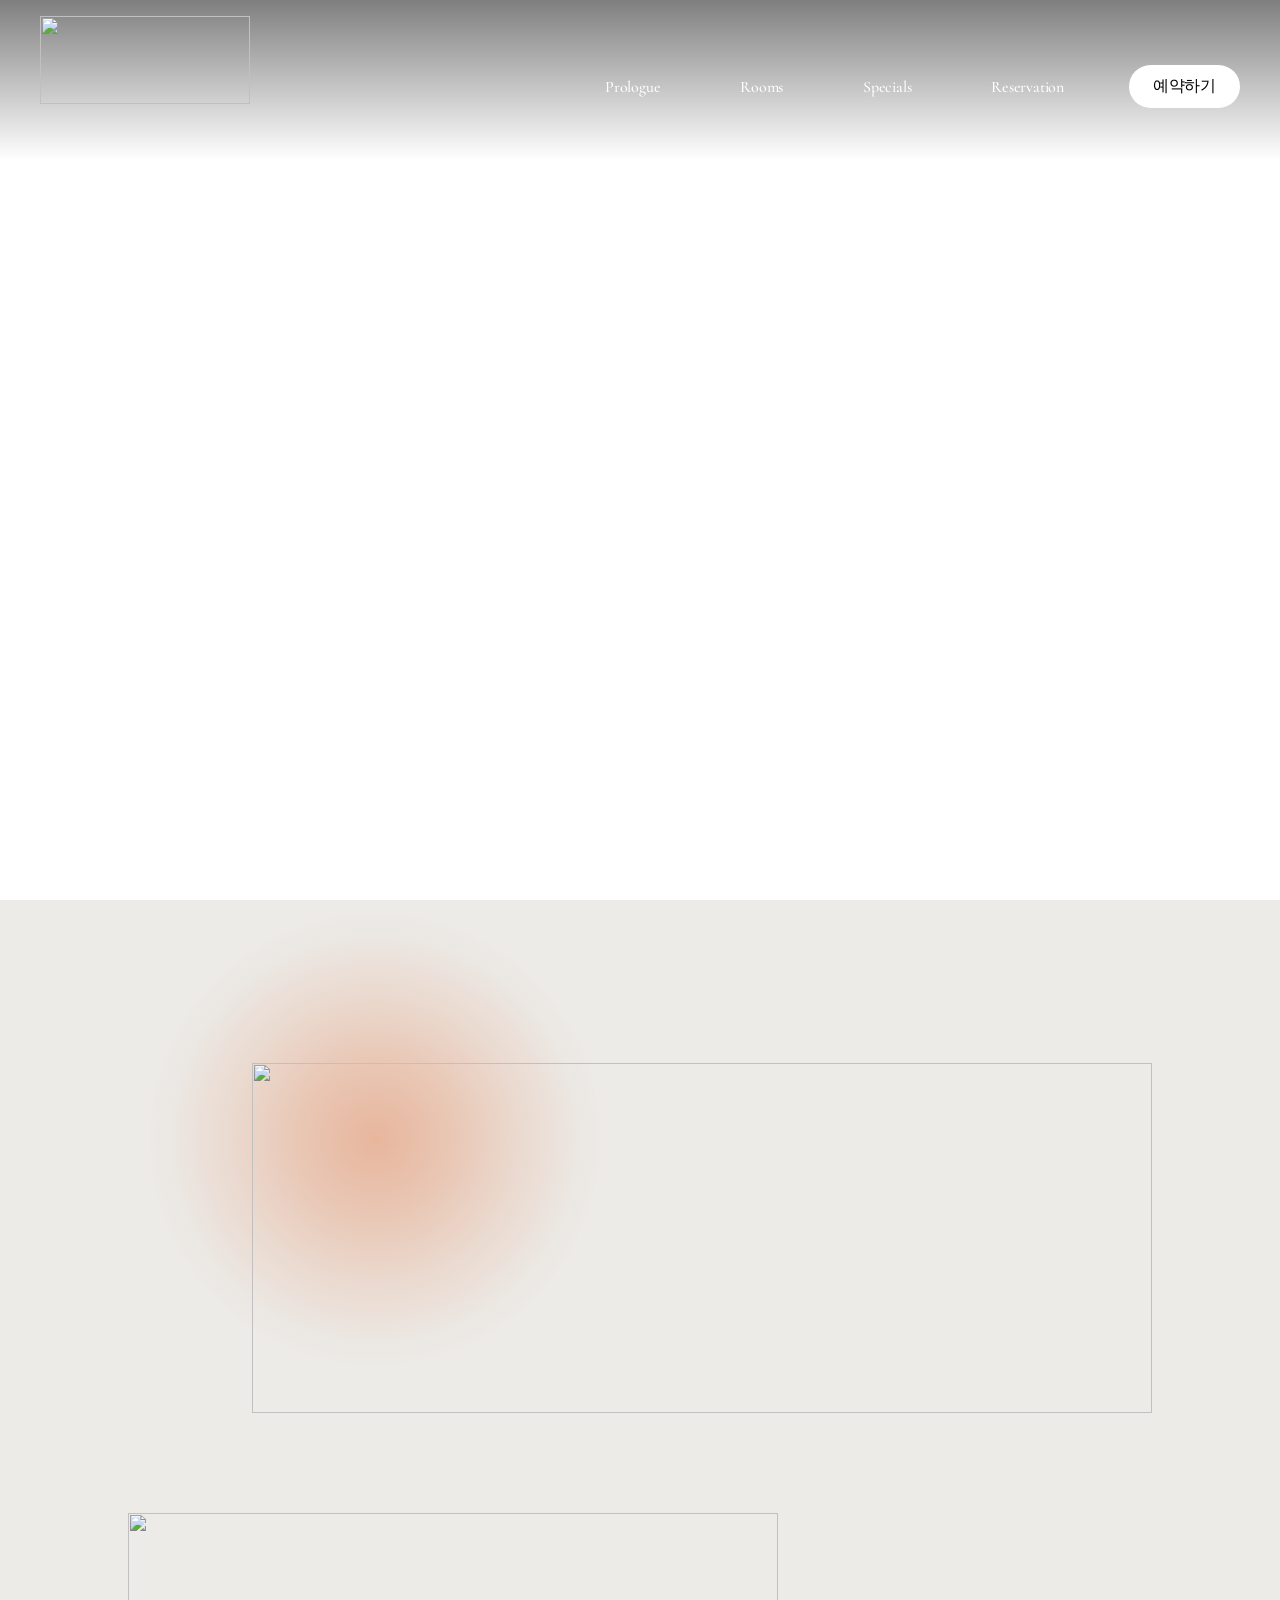
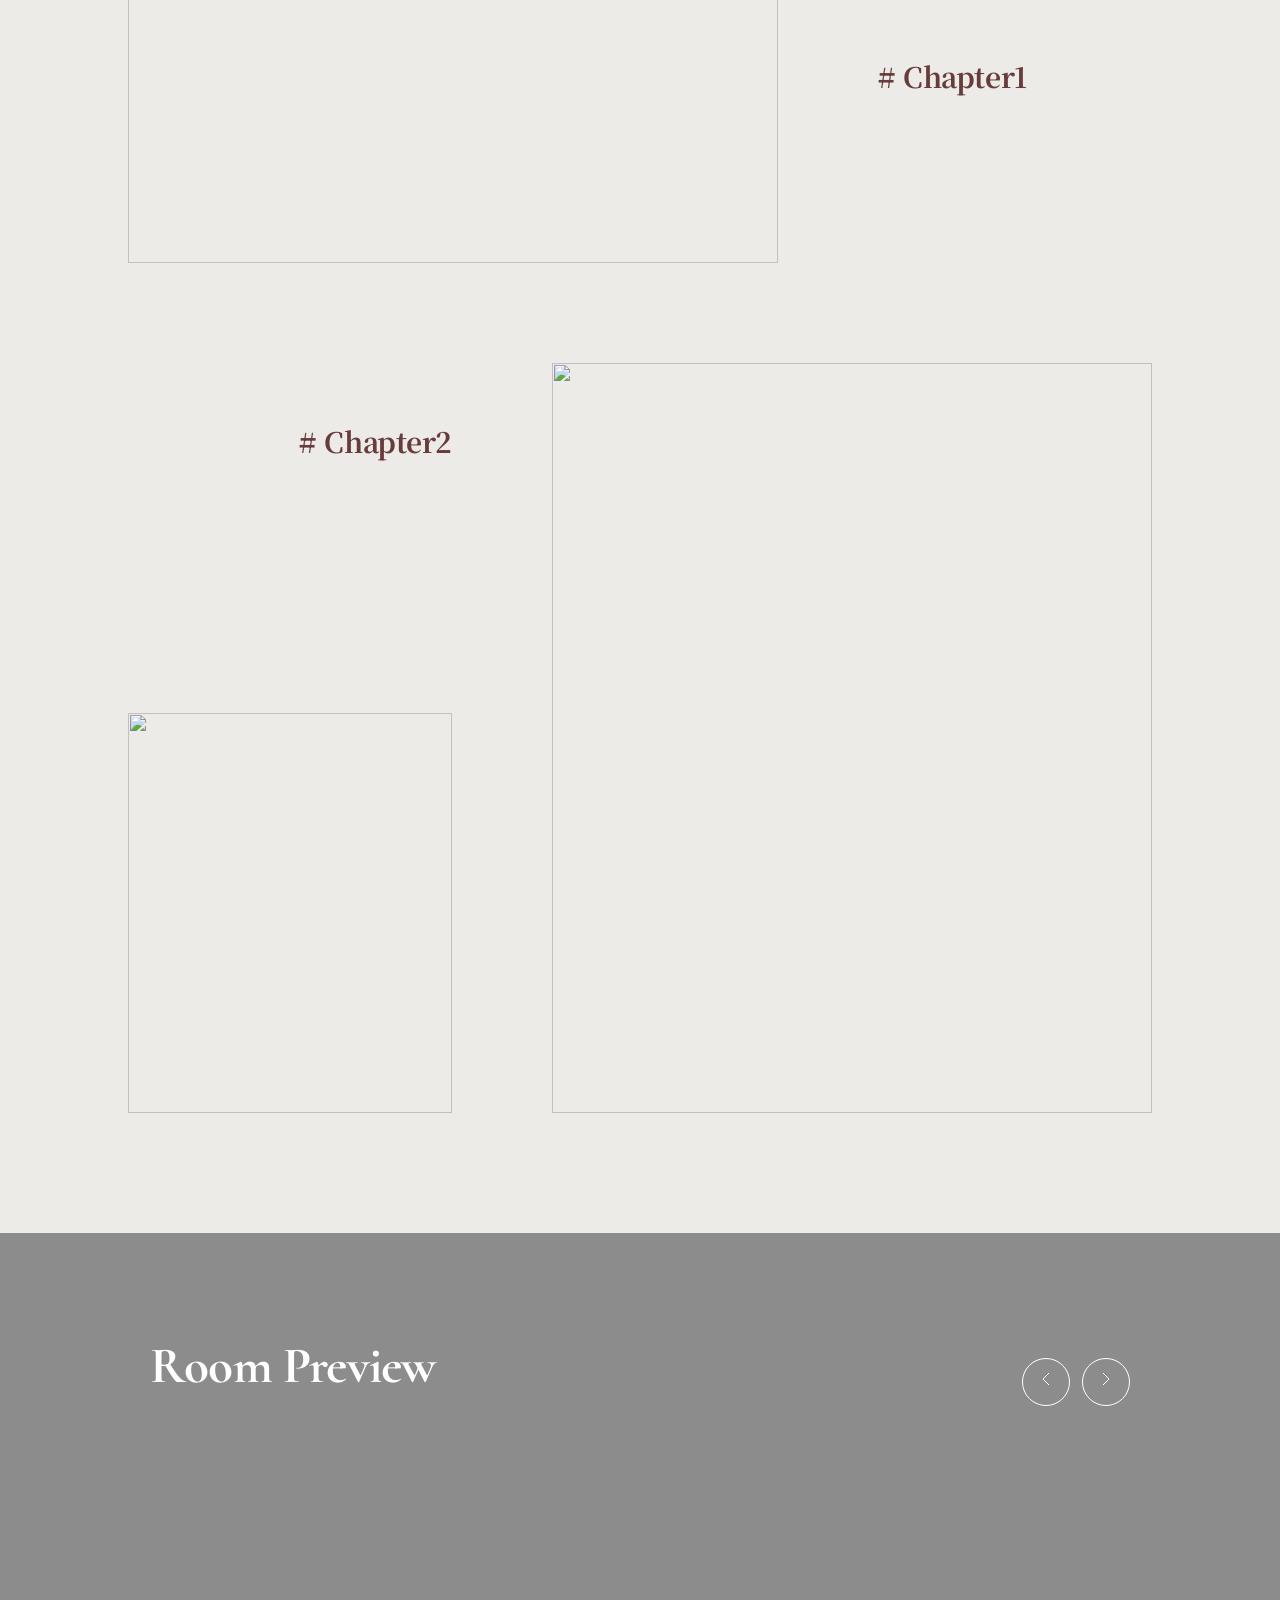
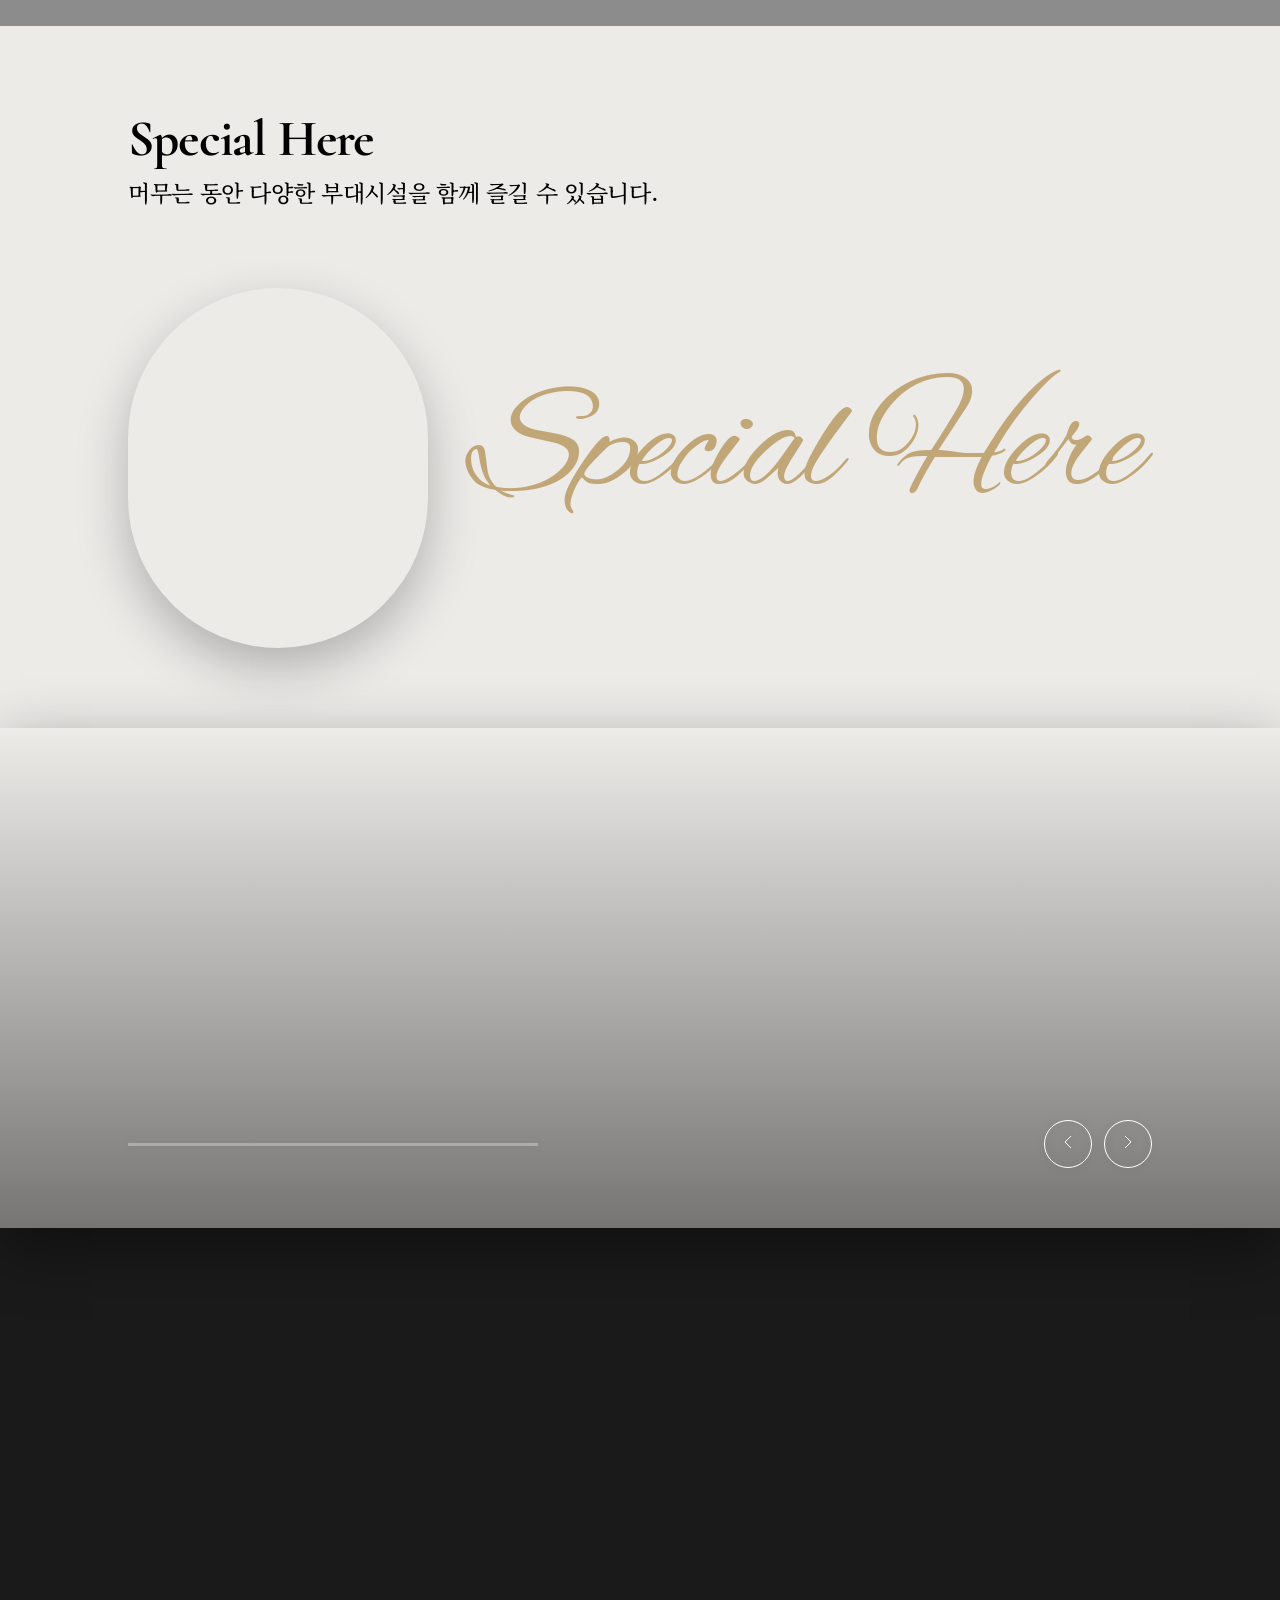
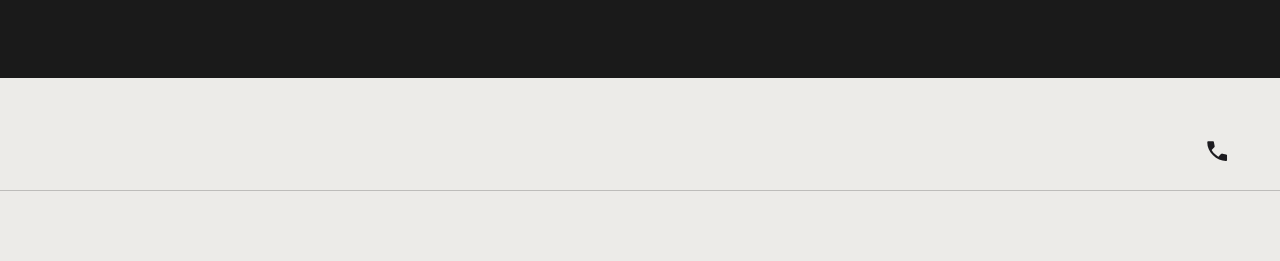
==== index.html @ c82f9179 "Website for huttopia.kr using fullpage_visual template" ====
<!DOCTYPE html>
<html lang="ko">
<head>
    <meta charset="UTF-8">
    <meta name="viewport" content="width=device-width, initial-scale=1.0">
    <title>달토글램핑 - Dalto Glamping</title>

    <!-- Stylesheets -->
    <link rel="stylesheet" href="styles/theme.css">
    <link rel="stylesheet" href="styles/common.css">
    <link rel="stylesheet" href="styles/index.css">
    <link rel="stylesheet" href="styles/popup.css">
  <!-- Open Graph Meta Tags for Social Media -->
  <meta property="og:type" content="website" />
  <meta property="og:title" content="홍천 휴토피아 글램핑 - 홈" />
  
  
  <meta property="og:url" content="https://huttopia.kr" />

  <!-- Twitter Card Meta Tags -->
  <meta name="twitter:card" content="summary_large_image" />
  <meta name="twitter:title" content="홍천 휴토피아 글램핑 - 홈" />
  
  
</head>
<body>
    <!-- Navigation (Header) - page-wrapper 밖으로 분리 -->
    <div class="navigation-off">
        <div id="header-container"></div>
    </div>

    <div class="page-wrapper">
        <!-- CUSTOM FIELD : 메인 소개 섹션 이미지 매핑 -->
        <div class="main-section">
            <div class="main-bg" data-hero-slider></div>
            <div class="main-content">
                <!-- custom field : 메인 소개 섹션 타이틀 매핑 -->
                <h1 class="main-title" data-hero-title></h1>
                <div class="title-divider"><div class="bar-progress"></div></div>
                <!-- custom field : 메인 소개 섹션 설명 매핑 -->
                <p class="main-subtitle" data-hero-description></p>
            </div>
            <div class="main-arrow">
                <div class="arrow-left"></div>
                <p class="arrow-number">01</p>
                <div class="arrow-divider"></div>
                <p class="arrow-number">10</p>
                <div class="arrow-right"></div>
            </div>
        </div>

        <!-- custom field : 핵심 메시지 섹션 -->
        <div class="content-1 essence-section">
            <div class="gradient-circle anim-scale-in"></div>

            <div class="content-1-inner">
                <div class="content-group">
                    <div class="title-text" data-essence-description></div>
                    <!-- custom field : 핵심 메시지 섹션 이미지 1 매핑 , 이미지는 총 4개까지만-->
                    <div class="content-image large anim-fade-right">
                        <img data-essence-image-1 src="" alt="">
                    </div>
                </div>

                <div class="con1-item con1-1">
                    <!-- custom field : 핵심 메시지 섹션 이미지 2 매핑 -->
                    <div class="content-image anim-fade-left">
                        <img data-essence-image-2 src="" alt="">
                    </div>
                    <div class="content-text anim-fade-right">
                        <h3 class="chapter-tag"># Chapter1</h3>
                        <!-- custom field : 핵심 메시지 섹션 이미지 1 설명 매핑 -->
                        <p class="chapter-content" data-essence-image-description-1></p>
                    </div>
                </div>

                <div class="con1-34">
                    <div class="con1-item con1-3">
                        <div class="content-text right anim-fade-left">
                            <h3 class="chapter-tag"># Chapter2</h3>
                            <!-- custom field : 핵심 메시지 섹션 이미지 2 설명 매핑 -->
                            <p class="chapter-content" data-essence-image-description-2></p>
                        </div>
                        <!-- custom field : 핵심 메시지 섹션 이미지 3 매핑 -->
                        <div class="content-image tall anim-fade-right">
                            <img data-essence-image-3 src="" alt="">
                        </div>
                    </div>

                    <div class="con1-item con1-4">
                        <!-- custom field : 핵심 메시지 섹션 이미지 4 매핑 -->
                        <div class="content-image wide anim-fade-up">
                            <img data-essence-image-4 src="" alt="">
                        </div>
                    </div>
                </div>
            </div>
        </div>

        <!-- room preview section : 커스텀 영역 x / 룸 정보 매핑 -->
        <div class="content-2 room-preview-section" >
            <div class="content-2-bg"></div>
            <div class="section-header">
                <div class="section-header-outer">
                    <div class="section-header-inner">
                        <div class="text-block">
                            <h2 class="section-title">Room Preview</h2>
                            <!-- 문구 변경되어야 함 (숙소명 + 하드코딩 문구 )-->
                            <p class="section-subtitle" data-rooms-subtitle></p>
                        </div>
                        <div class="arrow-block">
                            <button class="nav-btn prev"><svg width="24" height="24" viewBox="0 0 24 24" fill="none"><path d="M15 6L9 12L15 18" stroke="currentColor" stroke-width="1"/></svg></button>
                            <button class="nav-btn next"><svg width="24" height="24" viewBox="0 0 24 24" fill="none"><path d="M9 6L15 12L9 18" stroke="currentColor" stroke-width="1"/></svg></button>
                        </div>
                    </div>
                </div>
            </div>

            <div class="room-grid">
                <div class="room-scroll-track" data-rooms-container>
                    <!-- 숙소관리 객실 타입 개수에 따라 동적 생성 -->
                </div>
            </div>
        </div>

        <!-- facility section : 커스텀 영역 x / 부대시설 정보 매핑 -->
        <div class="content-3 facility-section">
            <div class="special-left">
                <div class="special-header anim-fade-up">
                    <!-- 하드코딩, 매핑 x -->
                    <h2>Special Here</h2>
                    <p>머무는 동안 다양한 부대시설을 함께 즐길 수 있습니다.</p>
                </div>

                <div class="meditation-image anim-scale-in">
                    <!-- 부대시설 이미지 동적 생성 (mapper) -->
                </div>

                <div class="meditation-info anim-fade-right">
                    <!-- 부대시설 정보 동적 생성 (mapper) -->
                </div>
                <!-- 하드코딩, 매핑 x -->
                <p class="special-script">Special Here</p>

                <div class="arrow-decoration">
                    <svg width="856" height="250" viewBox="0 0 856 250" fill="none" style="overflow:visible">
                        <circle cx="731" cy="125" r="125" fill="white" fill-opacity="0.4"/>
                        <path d="M0 146.5C0 146.5 448.741 146.5 776 146.5L700 89.9999" stroke="black"/>
                    </svg>
                </div>
            </div>

            <div class="special-right anim-fade-right">
                <div class="special-right-image">
                    <!-- 부대시설 오른쪽 이미지 동적 생성 (mapper) -->
                    <div class="image-overlay"></div>
                </div>
                <div class="special-bar">
                    <div class="bar-line"><div class="bar-progress"></div></div>
                    <div class="bar-controls">
                        <button><svg width="24" height="24" viewBox="0 0 24 24" fill="none"><path d="M15 6L9 12L15 18" stroke="currentColor" stroke-width="1"/></svg></button>
                        <button><svg width="24" height="24" viewBox="0 0 24 24" fill="none"><path d="M9 6L15 12L9 18" stroke="currentColor" stroke-width="1"/></svg></button>
                    </div>
                </div>
            </div>
        </div>

        <!-- custom field : 마무리 섹션 -->
        <div class="content-4 closing-section">
            <!-- custom field : 마무리 섹션 이미지 한장 매핑 -->
            <div class="content-4-bg" data-closing-image></div>
            <div class="content-4-text">
                <!-- custom field : 마무리 섹션 제목 매핑 -->
                <h2 data-closing-title></h2>
                <!-- custom field : 마무리 섹션 내용 매핑 -->
                <p data-closing-description></p>
            </div>
        </div>

        <!-- Footer -->
        <div id="footer-container"></div>
    </div>

    <!-- Popup -->
    <div id="popup-container"></div>

    <!-- Scripts -->
    <script src="js/common.js"></script>
    <script src="js/pages/index.js"></script>

    <!-- Data Mapper -->
    <script src="js/image-helpers.js"></script>
    <script src="js/data-mapper/core/base-mapper.js"></script>
    <script src="js/data-mapper/pages/index-mapper.js"></script>
    <script src="js/preview-handler.js"></script>

    <!-- Header / Footer Loader (header.html 로드 → 내부 스크립트 추출 실행 → HeaderFooterMapper 초기화) -->
    <script src="js/header-footer-loader.js"></script>

    <!-- Popup -->
    <script src="js/popup.js"></script>
</body>
</html>
---- styles/theme.css ----
/* CDN Fonts */
@import url('https://fonts.googleapis.com/css2?family=Cormorant:ital,wght@0,300..700;1,300..700&display=swap');
@import url('https://fonts.googleapis.com/css2?family=Noto+Serif+KR:wght@200..900&display=swap');

/* Font Faces */
@font-face {
    font-family: 'Pretendard';
    src: url('https://cdn.jsdelivr.net/gh/projectnoonnu/pretendard@1.0/Pretendard-Regular.woff2') format('woff2');
    font-weight: 400;
    font-display: swap;
}

/* CSS Variables */
:root {
    /* 폰트 */
    --font-ko-main: 'Noto Serif KR', serif;
    --font-ko-sub: 'Pretendard', sans-serif;
    --font-en-main: 'Cormorant', serif;

    /* 색상 */
    --color-primary: #ecebe8;
    --color-secondary: #683c3c;
}
---- styles/common.css ----
/* Alex Brush (하드코딩 전용) */
@import url('https://fonts.googleapis.com/css2?family=Alex+Brush&display=swap');
/* Montserrat (하드코딩 전용) */
@import url('https://fonts.googleapis.com/css2?family=Montserrat:wght@400;500;600;700&display=swap');

/* ==========================================
   COMMON STYLES - 피그마 디자인 기반
   ========================================== */

* {
    margin: 0;
    padding: 0;
    box-sizing: border-box;
}

ul, ol, li {
    list-style: none;
}

html {
    font-size: 16px;
}

body {
    font-family: var(--font-ko-sub);
    color: #1c1b1f;
    background: white;
    overflow-x: hidden;
}

img {
    width: 100%;
    height: 100%;
    display: block;
}

a {
    text-decoration: none;
    color: inherit;
}

button {
    border: none;
    background: none;
    cursor: pointer;
    font-family: inherit;
}

/* ==========================================
   HEADER (공통 헤더)
   ========================================== */

.site-header {
    position: fixed;
    left: 0;
    top: 0;
    width: 100%;
    height: 120px;
    z-index: 1001;
    display: flex;
    align-items: center;
    justify-content: center;
    overflow: visible;
    transition: background 0.3s ease;
}

.header-wrapper {
    width: 100%;
    max-width: 1600px;
    flex: 1 1 auto;
    height: 100%;
    position: relative;
    z-index: 1004;
}

.header-inner {
    position: relative;
    display: flex;
    justify-content: space-between;
    align-items: center;
    width: 100%;
    height: 100%;
    padding: 0 40px;
    box-sizing: border-box;
}

.header-logo {
    flex-shrink: 0;
    width: 210px;
    height: 88px;
}

.header-logo img {
    width: 100%;
    height: 100%;
    object-fit: cover;
}

.header-nav {
    display: flex;
    align-items: center;
    gap: 80px;
    align-self: flex-end;
    padding-bottom: 12px;
}

.nav-menu {
    list-style: none;
    display: flex;
    align-items: center;
    gap: 80px;
    margin: 0;
    padding: 0;
}

.nav-menu > li > a {
    font-family: var(--font-en-main);
    font-weight: 500;
    font-size: 20px;
    color: white;
    letter-spacing: -0.225px;
    padding: 0 15px;
}

.btn-book {
    background: white;
    color: black !important;
    padding: 11px 24px !important;
    border-radius: 50px;
    font-family: var(--font-en-main);
    font-weight: 500;
    font-size: 15px;
    letter-spacing: -0.225px;
    white-space: nowrap;
    flex-shrink: 0;
}

.btn-ybs {
    background: white;
    color: black !important;
    padding: 11px 24px !important;
    border-radius: 50px;
    font-family: var(--font-en-main);
    font-weight: 500;
    font-size: 15px;
    letter-spacing: -0.225px;
    white-space: nowrap;
    flex-shrink: 0;
}

.ybs-short {
    display: none;
}

/* 버튼 그룹 - BOOK과 YBS 버튼을 나란히 배치 */
.button-group {
    display: flex !important;
    align-items: center;
    gap: 20px !important;
}

/* 데스크톱: 모바일 전용 요소 숨김 */
.header-menu-btn {
    display: none;
}

.book-short {
    display: none;
}

/* ==========================================
   HEADER DROPDOWN
   ========================================== */

/* 헤더 hover/focus 시 배경 전환 */
.site-header:hover,
.site-header:focus-within {
    background: rgba(40, 40, 40, 0.85);
}

/* 드롭다운 배경 패널 — 데스크톱: 배경만 표시, 콘텐츠 숨김 */
.header-dropdown {
    position: absolute;
    left: 0;
    top: 100%;
    width: 100%;
    height: auto;
    min-height: 350px;
    background: rgba(40, 40, 40, 0.85);
    border-top: 1px solid rgba(255, 255, 255, 0.15);
    opacity: 0;
    visibility: hidden;
    pointer-events: none;
    transition: opacity 0.15s ease, visibility 0s linear 0.15s;
    z-index: 1002;
}

.site-header:hover .header-dropdown,
.site-header:focus-within .header-dropdown {
    opacity: 1;
    visibility: visible;
    pointer-events: auto;
    transition: opacity 0.15s ease, visibility 0s linear 0s;
}

/* 데스크톱: 모바일 아코디언 콘텐츠 숨김 */
.header-dropdown-inner {
    display: none;
}

/* 데스크톱: 각 대메뉴 아래 서브메뉴 */
.has-dropdown {
    position: relative;
}

/* hover 브릿지: 메뉴와 서브메뉴 사이 빈 공간을 채워 hover 유지 */
.has-dropdown::after {
    content: '';
    position: absolute;
    top: 100%;
    left: -20px;
    right: -20px;
    height: 50px;
    background: transparent;
}

.dropdown-sub {
    position: absolute;
    top: calc(100% + 40px);
    left: 50%;
    transform: translateX(-50%);
    display: flex;
    flex-direction: column;
    align-items: center;
    gap: 4px;
    opacity: 0;
    visibility: hidden;
    pointer-events: none;
    z-index: 1003;
    transition: opacity 0.15s ease, visibility 0s linear 0.15s;
}

.site-header:hover .dropdown-sub,
.site-header:focus-within .dropdown-sub {
    opacity: 1;
    visibility: visible;
    pointer-events: auto;
    transition: opacity 0.15s ease, visibility 0s linear 0s;
}

.dropdown-sub a {
    font-family: var(--font-ko-sub);
    font-weight: 400;
    font-size: 16px;
    line-height: 2;
    color: rgba(255, 255, 255, 0.75);
    white-space: nowrap;
    padding: 0 15px;
    transition: color 0.2s ease;
    max-width: 200px;
    overflow: hidden;
    text-overflow: ellipsis;
    display: block;
}

.dropdown-sub a:hover,
.dropdown-sub a:focus {
    color: white;
}

/* 모바일 아코디언 기본 스타일 (데스크톱에서는 header-dropdown-inner가 숨김) */
.dropdown-columns {
    display: flex;
    gap: 33px;
    padding: 28px 0 45px;
}

.dropdown-col {
    display: flex;
    flex-direction: column;
    align-items: center;
    gap: 4px;
    min-width: 100px;
}

.dropdown-col a {
    font-family: var(--font-ko-sub);
    font-weight: 400;
    font-size: 17px;
    line-height: 2;
    color: rgba(255, 255, 255, 0.75);
    white-space: nowrap;
    transition: color 0.2s ease;
    max-width: 100%;
    overflow: hidden;
    text-overflow: ellipsis;
    display: block;
}

.dropdown-col a:hover,
.dropdown-col a:focus {
    color: white;
}

.dropdown-col-title {
    display: none;
}

.col-arrow {
    display: none;
}

.dropdown-col-links {
    display: flex;
    flex-direction: column;
    align-items: center;
    gap: 4px;
}

/* ==========================================
   FOOTER (공통 푸터)
   ========================================== */

.site-footer {
    background: var(--color-primary);
    margin-top: 0;
    padding: 60px 0 50px;
}

.footer-wrapper {
    width: 100%;
    max-width: 1600px;
    margin: 0 auto;
    display: flex;
    justify-content: space-between;
    align-items: flex-start;
    padding: 0 40px 0;
}

.footer-left {
    flex-shrink: 0;
}

.footer-copyright {
    font-family: var(--font-ko-sub);
    font-weight: 600;
    font-size: 16px;
    line-height: 1.6;
    color: black;
}

.footer-copyright p {
    margin: 0;
}

.footer-right {
    text-align: right;
}

.footer-contact {
    margin-bottom: 20px;
}

.contact-item {
    display: flex;
    align-items: center;
    justify-content: flex-end;
    gap: 10px;
    margin-bottom: 6px;
}

.icon-phone,
.icon-map {
    width: 26px;
    height: 26px;
}

.phone-number {
    font-family: var(--font-ko-sub);
    font-weight: 700;
    font-size: 30px;
    line-height: 1.5;
    color: black;
    margin: 0;
}

.address {
    font-family: var(--font-ko-sub);
    font-weight: 700;
    font-size: 16px;
    line-height: 2;
    color: black;
    margin: 0;
}

.footer-info {
    margin-top: 12px;
}

.footer-info p {
    font-family: var(--font-ko-sub);
    font-size: 16px;
    line-height: 1.5;
    color: black;
    margin: 0;
}

.footer-info strong {
    font-weight: 700;
}

.footer-divider {
    max-width: 1600px;
    height: 1px;
    background: rgba(0, 0, 0, 0.2);
    margin: 0 auto 20px;
}

.footer-info-wrapper {
    width: 100%;
    max-width: 1600px;
    margin: 0 auto;
    padding: 0 40px;
    text-align: right;
}

/* ==========================================
   TABLET RESPONSIVE (max-width: 1140px)
   ========================================== */

@media (max-width: 1140px) {
    .book-full {
        display: none;
    }

    .book-short {
        display: inline;
    }
}


/* ==========================================
   MEDIUM RESPONSIVE (max-width: 1400px)
   ========================================== */

@media (max-width: 1400px) {
    .header-nav {
        gap: 50px;
    }

    .nav-menu {
        gap: 50px;
    }

    .nav-menu > li > a {
        font-size: 16px;
    }

    .button-group {
        gap: 12px !important;
    }

    .dropdown-sub a {
        font-size: 14px;
        padding: 0 8px;
        max-width: 6em;
        overflow: hidden;
        text-overflow: ellipsis;
        white-space: nowrap;
    }
}

/* ==========================================
   TABLET RESPONSIVE (max-width: 1100px)
   ========================================== */

@media (max-width: 1100px) {
    .header-inner {
        padding: 0 20px;
    }

    .header-logo {
        flex-shrink: 1;
        min-width: 120px;
    }

    .header-nav {
        gap: 40px;
    }

    .nav-menu {
        gap: 40px;
    }

    .nav-menu > li > a {
        font-size: 15px;
        padding: 0 8px;
        white-space: nowrap;
    }

    .btn-book,
    .btn-ybs {
        padding: 9px 14px !important;
        font-size: 13px;
        white-space: nowrap;
        flex-shrink: 0;
    }

    .book-full {
        display: none;
    }

    .book-short {
        display: inline;
    }

    .button-group {
        gap: 10px !important;
    }
}

/* ==========================================
   MOBILE RESPONSIVE (max-width: 768px)
   ========================================== */

@media (max-width: 768px) {

    /* --- HEADER --- */
    .site-header {
        height: 70px;
    }

    .header-wrapper {
        max-width: 100%;
    }

    .header-inner {
        padding: 0 20px;
    }

    .header-logo {
        width: 120px;
        height: 50px;
    }

    .header-nav {
        gap: 16px;
        align-self: center;
        padding-bottom: 0;
    }

    /* 모바일: Menu 버튼 표시 */
    .header-menu-btn {
        display: block;
        font-family: var(--font-en-main);
        font-weight: 500;
        font-size: 14px;
        color: white;
        letter-spacing: -0.225px;
        cursor: pointer;
    }

    /* 모바일: 개별 메뉴 숨김, Book 버튼만 표시 */
    .nav-menu {
        gap: 16px;
    }

    .nav-menu li {
        display: none;
    }

    .nav-menu li:last-child {
        display: flex;
    }

    /* 모바일: 버튼 그룹을 우측 하단 fixed로 배치 */
    .button-group {
        position: fixed !important;
        right: 20px !important;
        bottom: 30px !important;
        gap: 12px !important;
        flex-direction: column !important;
        z-index: 999;
    }

    .button-group .btn-book,
    .button-group .btn-ybs {
        width: 90px;
        text-align: center;
    }

    .book-full {
        display: none;
    }

    .book-short {
        display: inline;
    }

    .ybs-full {
        display: none;
    }

    .ybs-short {
        display: inline;
    }

    .btn-book {
        padding: 8px 0;
        font-size: 12px;
        display: flex;
        align-items: center;
        justify-content: center;
    }

    .btn-ybs {
        padding: 8px 0;
        font-size: 12px;
        display: flex;
        align-items: center;
        justify-content: center;
    }

    /* --- DROPDOWN (모바일) --- */

    /* 데스크톱 서브메뉴 숨김 */
    .dropdown-sub {
        display: none !important;
    }

    /* 모바일: hover 배경 비활성화 */
    .site-header:hover,
    .site-header:focus-within {
        background: none;
    }

    .site-header.menu-active {
        background: rgba(40, 40, 40, 0.85);
    }

    /* 모바일 드롭다운 패널 */
    .header-dropdown {
        position: fixed;
        top: 70px;
        left: 0;
        width: 100%;
        height: calc(100vh - 70px);
        overflow-y: auto;
        -webkit-overflow-scrolling: touch;
        overscroll-behavior: none;
        border-top: none;
        transition: opacity 0.2s ease, visibility 0s linear 0.2s;
    }

    .site-header:hover .header-dropdown,
    .site-header:focus-within .header-dropdown {
        opacity: 0;
        visibility: hidden;
        pointer-events: none;
    }

    .site-header .header-dropdown.is-open,
    .site-header:hover .header-dropdown.is-open,
    .site-header:focus-within .header-dropdown.is-open {
        opacity: 1;
        visibility: visible;
        pointer-events: auto;
        transition: opacity 0.2s ease, visibility 0s linear 0s;
    }

    /* 모바일: 아코디언 콘텐츠 표시 */
    .header-dropdown-inner {
        display: block;
        padding: 0 20px;
    }

    .dropdown-columns {
        gap: 0;
        padding: 10px 0 30px;
        flex-direction: column;
    }

    .dropdown-col {
        align-items: flex-start;
        text-align: left;
        min-width: auto;
        width: 100%;
        padding: 12px 0;
    }

    .dropdown-col-title {
        display: flex;
        align-items: center;
        justify-content: space-between;
        font-family: var(--font-en-main);
        font-weight: 500;
        font-size: 15px;
        color: white;
        letter-spacing: -0.225px;
        padding-bottom: 8px;
        margin-bottom: 0;
        border-bottom: 1px solid rgba(255, 255, 255, 0.3);
        width: 100%;
        cursor: pointer;
    }

    .col-arrow {
        display: block;
        width: 8px;
        height: 8px;
        border-right: 1.5px solid white;
        border-bottom: 1.5px solid white;
        transform: rotate(45deg);
        transition: transform 0.25s ease;
    }

    .dropdown-col.is-expanded .col-arrow {
        transform: rotate(-135deg);
    }

    .dropdown-col-links {
        overflow: hidden;
        max-height: 0;
        transition: max-height 0.3s ease, padding 0.3s ease;
        padding: 0;
        align-items: flex-start;
    }

    .dropdown-col.is-expanded .dropdown-col-links {
        max-height: 1000px;
        padding: 8px 0 4px;
    }

    /* --- FOOTER --- */
    .site-footer {
        padding: 40px 0 30px;
    }

    .footer-wrapper {
        flex-direction: column;
        padding: 0 20px;
        gap: 30px;
    }

    .footer-right {
        text-align: left;
    }

    .contact-item {
        justify-content: flex-start;
    }

    .phone-number {
        font-size: 22px;
    }

    .footer-divider {
        margin: 0 20px 16px;
    }

    .footer-info-wrapper {
        padding: 0 20px;
        text-align: left;
    }

    .footer-info p {
        font-size: 13px;
    }
}
---- styles/index.css ----
/* ==========================================
   INDEX PAGE - 반응형 리팩토링
   ========================================== */

body {
    margin: 0;
    padding: 0;
}

.page-wrapper {
    width: 100%;
    background: white;
    overflow-x: hidden;
}

#footer-container {
    margin: 0;
    padding: 0;
    line-height: 0;
    font-size: 0;
    background: var(--color-primary);
}

/* ==========================================
   NAVIGATION (HEADER)
   ========================================== */

.navigation-off {
    position: fixed;
    left: 0;
    top: 0;
    width: 100%;
    max-width: none;
    height: 160px;
    background: linear-gradient(to bottom, rgba(0, 0, 0, 0.5), transparent);
    z-index: 999;
    pointer-events: none;
    overflow: visible;
}

.navigation-off .site-header,
.navigation-off .header-dropdown {
    pointer-events: auto;
}

/* ==========================================
   MAIN HERO SECTION
   ========================================== */

.main-section {
    position: relative;
    width: 100%;
    height: 100vh;
    min-height: 600px;
    max-height: 960px;
    overflow: hidden;
}

.main-bg {
    position: absolute;
    inset: 0;
}

.main-slide {
    position: absolute;
    inset: 0;
    opacity: 0;
    transition: opacity 1.2s ease;
}

.main-slide.active {
    opacity: 1;
}

.main-slide img {
    width: 100%;
    height: 100%;
    object-fit: cover;
    transform: scale(1);
}


.main-content {
    position: absolute;
    left: 150px;
    top: 0;
    z-index: 1;
    padding-top: 180px;
    max-width: 1600px;
}

.main-title {
    font-family: 'Montserrat', sans-serif;
    font-weight: 700;
    font-size: clamp(28px, 3vw, 40px);
    line-height: 1.6;
    color: white;
    letter-spacing: -0.6px;
    text-shadow: 0px 0px 4px rgba(0, 0, 0, 0.15);
    margin: 0;
}

.title-divider {
    width: 658px;
    height: 3px;
    background: rgba(255, 255, 255, 0.3);
    margin-top: 12px;
    position: relative;
    overflow: hidden;
}

.title-divider .bar-progress {
    position: absolute;
    left: 0;
    top: 0;
    height: 100%;
    width: 100%;
    background: white;
    transform-origin: left;
    transform: scaleX(0);
    animation: progressFill 4s linear infinite;
}

.main-subtitle {
    font-family: var(--font-ko-main);
    font-weight: 700;
    font-size: clamp(18px, 1.8vw, 24px);
    line-height: 1.5;
    color: white;
    letter-spacing: -0.36px;
    text-shadow: 0px 0px 4px rgba(0, 0, 0, 0.2);
    margin: 24px 0 0;
}

.main-arrow {
    position: absolute;
    left: 50%;
    bottom: 40px;
    transform: translateX(-50%);
    display: flex;
    align-items: center;
    gap: 24px;
    z-index: 1;
}

.arrow-left,
.arrow-right {
    width: 9px;
    height: 9px;
    border-left: 1px solid white;
    border-bottom: 1px solid white;
}

.arrow-left {
    transform: rotate(45deg);
}

.arrow-right {
    transform: rotate(-135deg);
}

.arrow-number {
    font-family: var(--font-en-main);
    font-size: 26px;
    line-height: 36px;
    color: white;
    letter-spacing: -0.39px;
    margin: 0;
}

.arrow-divider {
    width: 10px;
    height: 1px;
    background: white;
    transform: rotate(90deg);
}

/* ==========================================
   CONTENT SECTION 1
   ========================================== */

.content-1 {
    position: relative;
    width: 100%;
    background: var(--color-primary);
    overflow: visible;
    padding-bottom: 120px;
}

.content-1-inner {
    position: relative;
    width: 80%;
    max-width: 1600px;
    margin: 0 auto;
    padding: 163px 0 0;
    box-sizing: border-box;
    display: flex;
    flex-direction: column;
    gap: 100px;
}

.gradient-circle {
    position: absolute;
    left: 150px;
    top: 14px;
    width: 450px;
    height: 450px;
    border-radius: 50%;
    background: radial-gradient(circle, rgba(231, 176, 148, 0.9) 0%, rgba(231, 176, 148, 0.6) 25%, rgba(231, 176, 148, 0.3) 45%, rgba(231, 176, 148, 0.05) 65%, rgba(231, 176, 148, 0) 75%);
}

.content-group {
    display: flex;
    justify-content: flex-end;
    align-items: flex-end;
    gap: 100px;
    width: 100%;
}

.title-text {
    font-family: var(--font-en-main);
    font-weight: 700;
    font-size: 60px;
    line-height: 1.2;
    color: var(--color-secondary);
    letter-spacing: -1.05px;
    text-align: right;
    min-width: 0;
}

.title-text p {
    margin: 0;
}

.content-group .content-image.large {
    flex-shrink: 1;
    width: 900px;
    max-width: 100%;
    height: 350px;
}

.con1-item {
    width: 100%;
}

.con1-1 {
    display: flex;
    gap: 100px;
    align-items: center;
}

.con1-3 {
    display: contents;
}

.con1-4 {
    display: contents;
}

/* con1-3 텍스트 + con1-4 wide 이미지가 왼쪽 열,
   con1-3 tall 이미지가 오른쪽 열 전체를 span하는 2열 grid */
.con1-34 {
    display: grid;
    grid-template-columns: 1fr minmax(0, 600px);
    grid-template-rows: minmax(350px, auto) 400px;
    column-gap: 100px;
    width: 100%;
}

.con1-34 .content-text.right {
    grid-column: 1;
    grid-row: 1;
    width: auto;
    align-self: start;
}

.con1-34 .content-image.tall {
    grid-column: 2;
    grid-row: 1 / span 2;
    align-self: stretch;
}

.con1-34 .content-image.wide {
    grid-column: 1;
    grid-row: 2;
    align-self: stretch;
}

.content-image {
    overflow: hidden;
}

.content-image img {
    width: 100%;
    height: 100%;
    object-fit: cover;
}

.con1-1 .content-image {
    width: 650px;
    height: 350px;
}

.con1-2 .content-image.large {
    width: 900px;
    height: 350px;
}

.con1-3 .content-image.tall {
    width: 100%;
    height: 100%;
}

.con1-4 .content-image.wide {
    width: 100%;
    height: 100%;
}

.content-text {
    flex: 1;
}

.content-text.right {
    text-align: right;
    width: 892px;
    padding: 60px 0;
}

.chapter-tag {
    font-family: var(--font-ko-main);
    font-weight: 700;
    font-size: 28px;
    line-height: 36px;
    color: var(--color-secondary);
    letter-spacing: -0.42px;
    margin: 0 0 24px 0;
}

.chapter-content {
    font-family: var(--font-ko-sub);
    font-weight: 500;
    font-size: 18px;
    line-height: 1.5;
    color: rgba(0, 0, 0, 0.8);
    margin: 0;
}

/* ==========================================
   CONTENT SECTION 2: ROOM PREVIEW
   ========================================== */

.content-2 {
    position: relative;
    width: 100%;
    padding: 100px 0 120px;
}

.content-2-bg {
    position: absolute;
    inset: 0;
    background-image: url('https://images.unsplash.com/photo-1655409735952-cb5220efca54?w=2000&q=80');
    background-size: cover;
    background-position: center;
}

.content-2-bg::after {
    content: '';
    position: absolute;
    inset: 0;
    background: rgba(0, 0, 0, 0.45);
}

.content-2 > .section-header {
    position: relative;
    z-index: 2;
    margin-bottom: 40px;
}

.section-header-outer {
    width: 100%;
}

.section-header-inner {
    width: 100%;
    max-width: 1600px;
    margin: 0 auto;
    padding: 0 150px;
    box-sizing: border-box;
    display: flex;
    align-items: flex-end;
    justify-content: space-between;
}

.section-header-inner .text-block {
    flex: 1;
}

.section-header-inner .arrow-block {
    flex-shrink: 0;
    display: flex;
    gap: 12px;
}

.nav-btn {
    width: 48px;
    height: 48px;
    border: 1px solid white;
    border-radius: 50%;
    color: white;
    background: transparent;
    font-size: 18px;
    cursor: pointer;
    transition: background 0.3s ease, color 0.3s ease;
}

.nav-btn:hover {
    background: white;
    color: black;
}

.section-title {
    font-family: var(--font-en-main);
    font-weight: 700;
    font-size: clamp(36px, 4vw, 54px);
    line-height: 1.3;
    color: white;
    letter-spacing: -0.81px;
    margin: 0 0 6px 0;
}

.section-subtitle {
    font-family: var(--font-ko-main);
    font-weight: 500;
    font-size: clamp(18px, 1.8vw, 24px);
    line-height: 1.3;
    color: white;
    letter-spacing: -0.36px;
    margin: 0;
}

.room-grid {
    position: relative;
    z-index: 2;
    overflow: hidden;
    margin-top: 100px;
}

.room-scroll-track {
    display: flex;
    gap: 40px;
    width: max-content;
    will-change: transform;
}

.room-grid.no-rolling {
    overflow: visible;
    display: flex;
    justify-content: center;
}

.room-grid.no-rolling .room-scroll-track {
    width: auto;
    will-change: auto;
    justify-content: center;
}

.room-card {
    flex-shrink: 0;
    width: min(450px, 80vw);
    display: flex;
    flex-direction: column;
    gap: 33px;
}

.room-card:nth-child(odd) {
    margin-top: 0;
}

.room-card:nth-child(even) {
    margin-top: 100px;
}

.room-image {
    width: 100%;
    aspect-ratio: 450 / 700;
    border-radius: 300px 300px 0 0;
    overflow: hidden;
    box-shadow: 20px 20px 50px rgba(0, 0, 0, 0.3);
}

.room-image img {
    width: 100%;
    height: 100%;
    object-fit: cover;
}

.room-info {
    display: flex;
    flex-direction: column;
    align-items: center;
    text-align: center;
    gap: 24px;
}

.room-info h3 {
    font-family: var(--font-ko-sub);
    font-weight: 700;
    font-size: clamp(22px, 2vw, 28px);
    line-height: 36px;
    color: white;
    letter-spacing: -0.42px;
    margin: 0;
}

.room-info p {
    font-family: var(--font-ko-sub);
    font-weight: 500;
    font-size: clamp(15px, 1.2vw, 18px);
    line-height: 1.5;
    color: rgba(255, 255, 255, 0.8);
    max-width: 435px;
    margin: 0;
}

.btn-more {
    position: relative;
    font-family: var(--font-ko-main);
    font-size: 18px;
    color: white;
    letter-spacing: -0.27px;
    background: none;
    border: none;
    cursor: pointer;
    padding-bottom: 10px;
}

.btn-more::after {
    content: '';
    display: block;
    width: 120px;
    height: 1px;
    background: white;
    margin: 10px auto 0;
}

/* ==========================================
   CONTENT SECTION 3: SPECIAL HERE
   ========================================== */

.content-3 {
    position: relative;
    width: 100%;
    background: var(--color-primary);
    overflow: visible;
    display: flex;
}

.special-left {
    position: relative;
    flex: 1;
    min-width: 0;
    padding: 100px 60px 100px 8%;
    z-index: 10;
    display: grid;
    grid-template-areas:
        "header header"
        "image  info"
        "script script";
    grid-template-columns: min(400px, 38vw) 1fr;
    column-gap: 60px;
    row-gap: 60px;
    align-content: start;
}

.special-header {
    grid-area: header;
    margin-bottom: 0;
}

.special-header h2 {
    font-family: var(--font-en-main);
    font-weight: 700;
    font-size: clamp(36px, 4vw, 54px);
    line-height: 1.3;
    color: black;
    letter-spacing: -0.81px;
    margin: 0 0 6px 0;
}

.special-header p {
    font-family: var(--font-ko-main);
    font-weight: 500;
    font-size: clamp(18px, 1.8vw, 24px);
    line-height: 1.3;
    color: black;
    letter-spacing: -0.36px;
    margin: 0;
}

.meditation-image {
    grid-area: image;
    display: grid;
    width: 100%;
    aspect-ratio: 400 / 480;
    border-radius: 300px;
    overflow: hidden;
    box-shadow: 0px 20px 50px rgba(0, 0, 0, 0.25);
}

.meditation-image img {
    grid-area: 1 / 1;
    width: 100%;
    height: 100%;
    object-fit: cover;
    opacity: 0;
    transition: opacity 1.2s ease;
}

.meditation-image img.active {
    opacity: 1;
}

.meditation-info {
    grid-area: info;
    display: grid;
    position: relative;
    z-index: 1;
    align-self: center;
}

.meditation-info .facility-slide {
    grid-area: 1 / 1;
    transition: opacity 1.2s ease;
    pointer-events: none;
    opacity: 0;
}

.meditation-info .facility-slide.active {
    opacity: 1;
    pointer-events: auto;
}

.meditation-title {
    font-family: var(--font-ko-main);
    font-weight: 700;
    font-size: clamp(30px, 3vw, 42px);
    line-height: 1.2;
    color: black;
    letter-spacing: -0.63px;
    margin: 0 0 100px 0;
}

.meditation-text {
    font-family: var(--font-ko-sub);
    font-weight: 500;
    font-size: clamp(16px, 1.3vw, 20px);
    line-height: 1.3;
    color: black;
    max-width: 371px;
    margin: 20px 0 30px 0;
}

.btn-outline {
    border: 1px solid black;
    border-radius: 100px;
    padding: 14px 40px;
    font-family: var(--font-ko-main);
    font-size: 18px;
    color: black;
    background: transparent;
    letter-spacing: -0.27px;
    cursor: pointer;
}

.special-script {
    grid-area: script;
    font-family: 'Alex Brush', cursive;
    font-size: clamp(60px, 12vw, 200px);
    line-height: 1.3;
    color: #c1a677;
    letter-spacing: -3px;
    margin: 0;
    white-space: nowrap;
}

.arrow-decoration {
    position: absolute;
    left: 45%;
    top: 330px;
    z-index: 0;
    overflow: visible;
    pointer-events: none;
}

.arrow-decoration svg {
    width: 856px;
    height: 250px;
    overflow: visible;
}

.special-right {
    width: 45%;
    flex-shrink: 0;
    display: grid;
    z-index: 1;
}

.special-right-image {
    grid-area: 1 / 1;
    display: grid;
    min-height: 800px;
    border-radius: 300px 0 0 0;
    overflow: hidden;
    box-shadow: 0 20px 60px rgba(0, 0, 0, 0.4);
}

.special-right-image img {
    grid-area: 1 / 1;
    width: 100%;
    height: 100%;
    object-fit: cover;
    opacity: 0;
    transition: opacity 1.2s ease;
}

.special-right-image img.active {
    opacity: 1;
}

.image-overlay {
    grid-area: 1 / 1;
    background: linear-gradient(to bottom, transparent, rgba(0, 0, 0, 0.5));
    z-index: 1;
    pointer-events: none;
}

.special-bar {
    grid-area: 1 / 1;
    align-self: end;
    justify-self: start;
    width: 80%;
    margin: 0 0 60px 10%;
    z-index: 2;
    display: flex;
    align-items: center;
}

.bar-line {
    width: 40%;
    height: 3px;
    background: rgba(255, 255, 255, 0.3);
    filter: drop-shadow(0px 0px 4px rgba(0, 0, 0, 0.13));
    position: relative;
    overflow: hidden;
}

.bar-progress {
    position: absolute;
    left: 0;
    top: 0;
    height: 100%;
    width: 100%;
    background: white;
    transform-origin: left;
    transform: scaleX(0);
    animation: progressFill 4s linear infinite;
}

@keyframes progressFill {
    0% { transform: scaleX(0); }
    100% { transform: scaleX(1); }
}

.bar-controls {
    margin-left: auto;
    display: flex;
    gap: 12px;
}

.bar-controls button {
    width: 48px;
    height: 48px;
    border: 1px solid white;
    border-radius: 50%;
    color: white;
    background: transparent;
    font-size: 20px;
    cursor: pointer;
    filter: drop-shadow(0px 0px 4px rgba(0, 0, 0, 0.13));
}

/* ==========================================
   CONTENT SECTION 4: UNDER THE MOONLIGHT
   ========================================== */

.content-4 {
    position: relative;
    width: 100%;
    min-height: 400px;
    height: 50vh;
    max-height: 620px;
    overflow: hidden;
    margin-bottom: 0;
    background-color: #1a1a1a;
}

.content-4-bg {
    position: absolute;
    inset: 0;
    background-size: cover;
    background-position: center;
}

.content-4-text {
    position: relative;
    z-index: 1;
    display: flex;
    flex-direction: column;
    align-items: center;
    justify-content: center;
    height: 100%;
    text-align: center;
    padding: 0 8%;
}

.content-4-text h2 {
    font-family: var(--font-en-main);
    font-weight: 700;
    font-size: clamp(30px, 3.5vw, 46px);
    line-height: 1.3;
    color: white;
    margin: 0 0 20px 0;
}

.content-4-text p {
    font-family: var(--font-ko-main);
    font-weight: 700;
    font-size: clamp(16px, 1.6vw, 22px);
    line-height: 1.5;
    color: white;
    margin: 0;
}

/* ==========================================
   SCROLL ANIMATIONS
   ========================================== */

/* Hero entrance */
.main-content {
    opacity: 0;
    animation: heroFadeIn 1.2s ease forwards 0.3s;
}

.main-arrow {
    opacity: 0;
    animation: heroFadeIn 1s ease forwards 1s;
}

@keyframes heroFadeIn {
    to {
        opacity: 1;
    }
}

/* Base hidden state for scroll-triggered elements */
.anim-fade-up {
    opacity: 0;
    transform: translateY(60px);
    transition: opacity 0.8s ease, transform 0.8s ease;
}

.anim-fade-up.is-visible {
    opacity: 1;
    transform: none;
}

.anim-fade-left {
    opacity: 0;
    transform: translateX(-80px);
    transition: opacity 0.8s ease, transform 0.8s ease;
}

.anim-fade-left.is-visible {
    opacity: 1;
    transform: translateX(0);
}

.anim-fade-right {
    opacity: 0;
    transform: translateX(80px);
    transition: opacity 0.8s ease, transform 0.8s ease;
}

.anim-fade-right.is-visible {
    opacity: 1;
    transform: translateX(0);
}

.anim-scale-in {
    opacity: 0;
    transform: scale(0.9);
    transition: opacity 0.9s ease, transform 0.9s ease;
}

.anim-scale-in.is-visible {
    opacity: 1;
    transform: scale(1);
}

/* Staggered delays */
.anim-delay-1 { transition-delay: 0.1s; }
.anim-delay-2 { transition-delay: 0.2s; }
.anim-delay-3 { transition-delay: 0.3s; }
.anim-delay-4 { transition-delay: 0.4s; }

/* Room scroll track */
.room-scroll-track {
    opacity: 1;
}

/* Image hover zoom */
.content-image img,
.room-image img {
    transition: transform 0.6s ease;
}

.meditation-image img,
.special-right-image img {
    transition: transform 0.6s ease, opacity 1.2s ease;
}

.content-image:hover img,
.room-image:hover img,
.meditation-image:hover img,
.special-right-image:hover img {
    transform: scale(1.05);
}

/* Button hover effects */
.btn-more,
.btn-outline,
.btn-book {
    transition: opacity 0.3s ease, transform 0.3s ease;
}

.btn-more:hover,
.btn-outline:hover,
.btn-book:hover {
    opacity: 0.8;
    transform: translateY(-2px);
}

/* Parallax background */
.main-bg {
    transition: transform 0.1s linear;
}

.content-4-bg {
    transition: none;
}

.content-2-bg {
    transition: none;
}

/* Title text line-by-line animation */
.title-text p {
    opacity: 0;
    transform: translateX(40px);
    transition: opacity 0.7s ease, transform 0.7s ease;
}

.title-text.is-visible p:nth-child(1) { opacity: 1; transform: translateX(0); transition-delay: 0.1s; }
.title-text.is-visible p:nth-child(2) { opacity: 1; transform: translateX(0); transition-delay: 0.3s; }
.title-text.is-visible p:nth-child(3) { opacity: 1; transform: translateX(0); transition-delay: 0.5s; }

/* ==========================================
   TABLET RESPONSIVE (max-width: 1100px)
   ========================================== */

@media (max-width: 1400px) {
    .title-text {
        font-size: clamp(36px, 3.5vw, 60px);
    }

    .content-group {
        gap: 50px;
    }

    /* --- CONTENT 3: SPECIAL HERE (공통) --- */
    .content-3 {
        flex-direction: column;
    }

    .special-right {
        width: 100%;
    }

    .special-right-image {
        min-height: 500px;
        border-radius: 0;
    }

    .arrow-decoration {
        display: none;
    }
}

/* --- CONTENT 3: 769px~1400px 전용 --- */
@media (min-width: 769px) and (max-width: 1400px) {
    .special-left {
        padding: 80px 10vw;
        grid-template-areas:
            "header header"
            "image  info"
            "image  script";
        grid-template-columns: min(300px, 40%) 1fr;
        column-gap: 40px;
        row-gap: 0;
    }

    .special-script {
        grid-area: script;
        align-self: start;
        margin-top: -30px;
    }

    .special-header {
        margin-bottom: 80px;
    }

    .meditation-info {
        align-self: start;
    }

    .meditation-info .facility-slide {
        display: grid;
        grid-template-columns: auto 1fr;
        align-items: baseline;
        gap: 0 20px;
    }

    .meditation-info .facility-slide.active {
        display: grid;
    }

    .meditation-info .meditation-title {
        grid-column: 1;
    }

    .meditation-info .meditation-text {
        grid-column: 2;
    }

    .meditation-info .btn-outline {
        grid-column: 1 / -1;
        justify-self: start;
        margin-top: 20px;
    }

    .meditation-title {
        margin-bottom: 0;
    }

    .meditation-text {
        margin: 0;
    }
}

@media (max-width: 1200px) {
    /* --- CON1-1 --- */
    .con1-1 {
        gap: 40px;
    }

    .con1-1 .content-image {
        width: auto;
        flex: 1 1 0;
        min-width: 0;
        height: 300px;
    }

    .content-text {
        flex: 0 0 220px;
        min-width: 220px;
    }

    /* --- CON1-34 --- */
    .con1-34 {
        grid-template-columns: minmax(220px, 1fr) minmax(0, 1fr);
        grid-template-rows: auto auto;
        column-gap: 40px;
    }

    .content-text.right {
        width: auto;
        min-width: 220px;
        padding: 30px 0;
    }

    .con1-34 .content-image.tall {
        aspect-ratio: 1 / 1;
        align-self: auto;
    }

    .con1-34 .content-image.wide {
        aspect-ratio: 4 / 3;
        align-self: auto;
    }
}

/* ==========================================
   MOBILE RESPONSIVE (max-width: 768px)
   ========================================== */

@media (max-width: 768px) {

    /* --- NAVIGATION GRADIENT --- */
    .navigation-off {
        height: 100px;
    }

    /* --- HERO SECTION --- */
    .main-section {
        height: 500px;
        min-height: auto;
        max-height: none;
    }

    .main-bg {
        display: flex;
        overflow-x: auto;
        overflow-y: hidden;
        -webkit-overflow-scrolling: touch;
        scroll-snap-type: x mandatory;
        scrollbar-width: none;
    }

    .main-bg::-webkit-scrollbar {
        display: none;
    }

    .main-slide {
        position: relative;
        inset: auto;
        flex: 0 0 100%;
        width: 100%;
        height: 100%;
        opacity: 1;
        scroll-snap-align: start;
    }

    .main-slide img {
        width: 100%;
        height: 100%;
        object-fit: cover;
    }

    .main-content {
        left: 0;
        right: 0;
        padding-top: 100px;
        max-width: none;
        text-align: center;
    }

    .main-title,
    .main-subtitle {
        text-align: center;
        padding: 0 20px;
        white-space: normal;
        word-break: keep-all;
    }

    .main-title br,
    .main-subtitle br {
        display: none;
    }

    .title-divider {
        width: 80%;
        margin-left: auto;
        margin-right: auto;
    }

    .main-arrow {
        gap: 16px;
    }

    /* --- CONTENT 1: PROLOGUE --- */
    .content-1 {
        height: auto;
        padding-bottom: 60px;
    }

    .content-1-inner {
        width: 100%;
        padding: 60px 20px 0;
        margin: 0;
        gap: 40px;
        box-sizing: border-box;
    }

    .gradient-circle {
        display: none;
    }

    .content-group {
        flex-direction: column;
        align-items: flex-start;
        gap: 30px;
    }

    .title-text {
        font-size: 36px;
        text-align: left;
    }

    .content-group .content-image.large {
        width: 100%;
        height: auto;
        aspect-ratio: 650 / 350;
    }

    .con1-item {
        width: 100%;
    }

    .con1-1 {
        flex-direction: column;
        align-items: flex-start;
        gap: 24px;
    }

    .con1-1 .content-image {
        width: 100%;
        height: auto;
        aspect-ratio: 650 / 350;
        flex: none;
    }

    /* con1-34: 그리드 → 세로 스택 */
    .con1-34 {
        display: flex;
        flex-direction: column;
        gap: 40px;
    }

    .con1-34 .content-text.right {
        grid-column: auto;
        grid-row: auto;
        width: 100%;
        text-align: left;
        padding: 0;
        order: 3;
    }

    .con1-34 .content-image.tall {
        grid-column: auto;
        grid-row: auto;
        width: 100%;
        height: auto;
        aspect-ratio: 650 / 350;
        align-self: auto;
        order: 1;
    }

    .con1-34 .content-image.wide {
        grid-column: auto;
        grid-row: auto;
        width: 100%;
        height: auto;
        aspect-ratio: 650 / 350;
        align-self: auto;
        order: 2;
    }

    .content-text.right {
        width: 100%;
        text-align: left;
        padding: 24px 0;
    }

    .chapter-tag {
        font-size: 22px;
        margin-bottom: 16px;
    }

    .chapter-content {
        font-size: 15px;
    }

    /* --- CONTENT 2: ROOM PREVIEW --- */
    .content-2 {
        padding: 60px 0 80px;
    }

    .section-header-inner {
        padding: 0 20px;
    }

    .section-subtitle {
        line-height: 1.5;
    }

    .section-header-inner .arrow-block {
        display: none;
    }

    .room-grid {
        margin-top: 40px;
        overflow-x: auto;
        -webkit-overflow-scrolling: touch;
        scroll-snap-type: x mandatory;
        padding-bottom: 20px;
    }

    .room-scroll-track {
        gap: 20px;
        padding: 0 20px;
    }

    .room-grid.no-rolling {
        padding: 0 20px;
    }

    .room-grid.no-rolling .room-scroll-track {
        padding: 0;
        flex-wrap: wrap;
        gap: 20px;
    }

    .room-card {
        scroll-snap-align: start;
    }

    .room-image {
        aspect-ratio: auto;
        height: 420px;
    }

    .room-card:nth-child(even) {
        margin-top: 0;
    }

    /* --- CONTENT 3: SPECIAL HERE --- */
    .content-3 {
        height: auto;
        flex-direction: column;
    }

    .special-left {
        padding: 60px 20px;
        display: flex;
        flex-direction: column;
        gap: 20px;
    }

    .special-header {
        order: 1;
        margin-bottom: 0 !important;
    }

    .special-header p {
        line-height: 1.5;
    }

    .meditation-image {
        width: 260px;
        height: 320px;
        margin: 0 auto;
        order: 2;
    }

    .meditation-info {
        text-align: center;
        order: 4;
    }

    .meditation-info .facility-slide {
        display: none;
        flex-direction: column;
        align-items: center;
        text-align: center;
    }

    .meditation-info .facility-slide.active {
        display: flex;
    }

    .meditation-info .btn-outline {
        margin-top: 20px;
        max-width: none;
    }

    .meditation-info .slide-b {
        position: absolute;
        left: 0;
        right: 0;
        top: 0;
        text-align: center;
    }

    .meditation-title {
        margin-bottom: 20px;
        text-align: center !important;
    }

    .meditation-text {
        max-width: 100%;
        margin-bottom: 20px;
        text-align: center !important;
    }

    .special-script {
        font-size: 80px;
        margin-top: 0;
        order: 3;
        text-align: center;
        z-index: 1;
    }

    .arrow-decoration {
        display: none;
    }

    .special-right {
        width: 100%;
    }

    .special-right-image {
        min-height: 400px;
        border-radius: 0;
    }

    .special-bar {
        left: 5%;
        bottom: 30px;
        width: 90%;
    }

    .bar-controls button {
        width: 40px;
        height: 40px;
        font-size: 16px;
    }

    /* --- CONTENT 4: MOONLIGHT --- */
    .content-4 {
        height: 250px;
        min-height: auto;
        max-height: none;
    }

    .content-4-text {
        padding: 0 20px;
    }
}
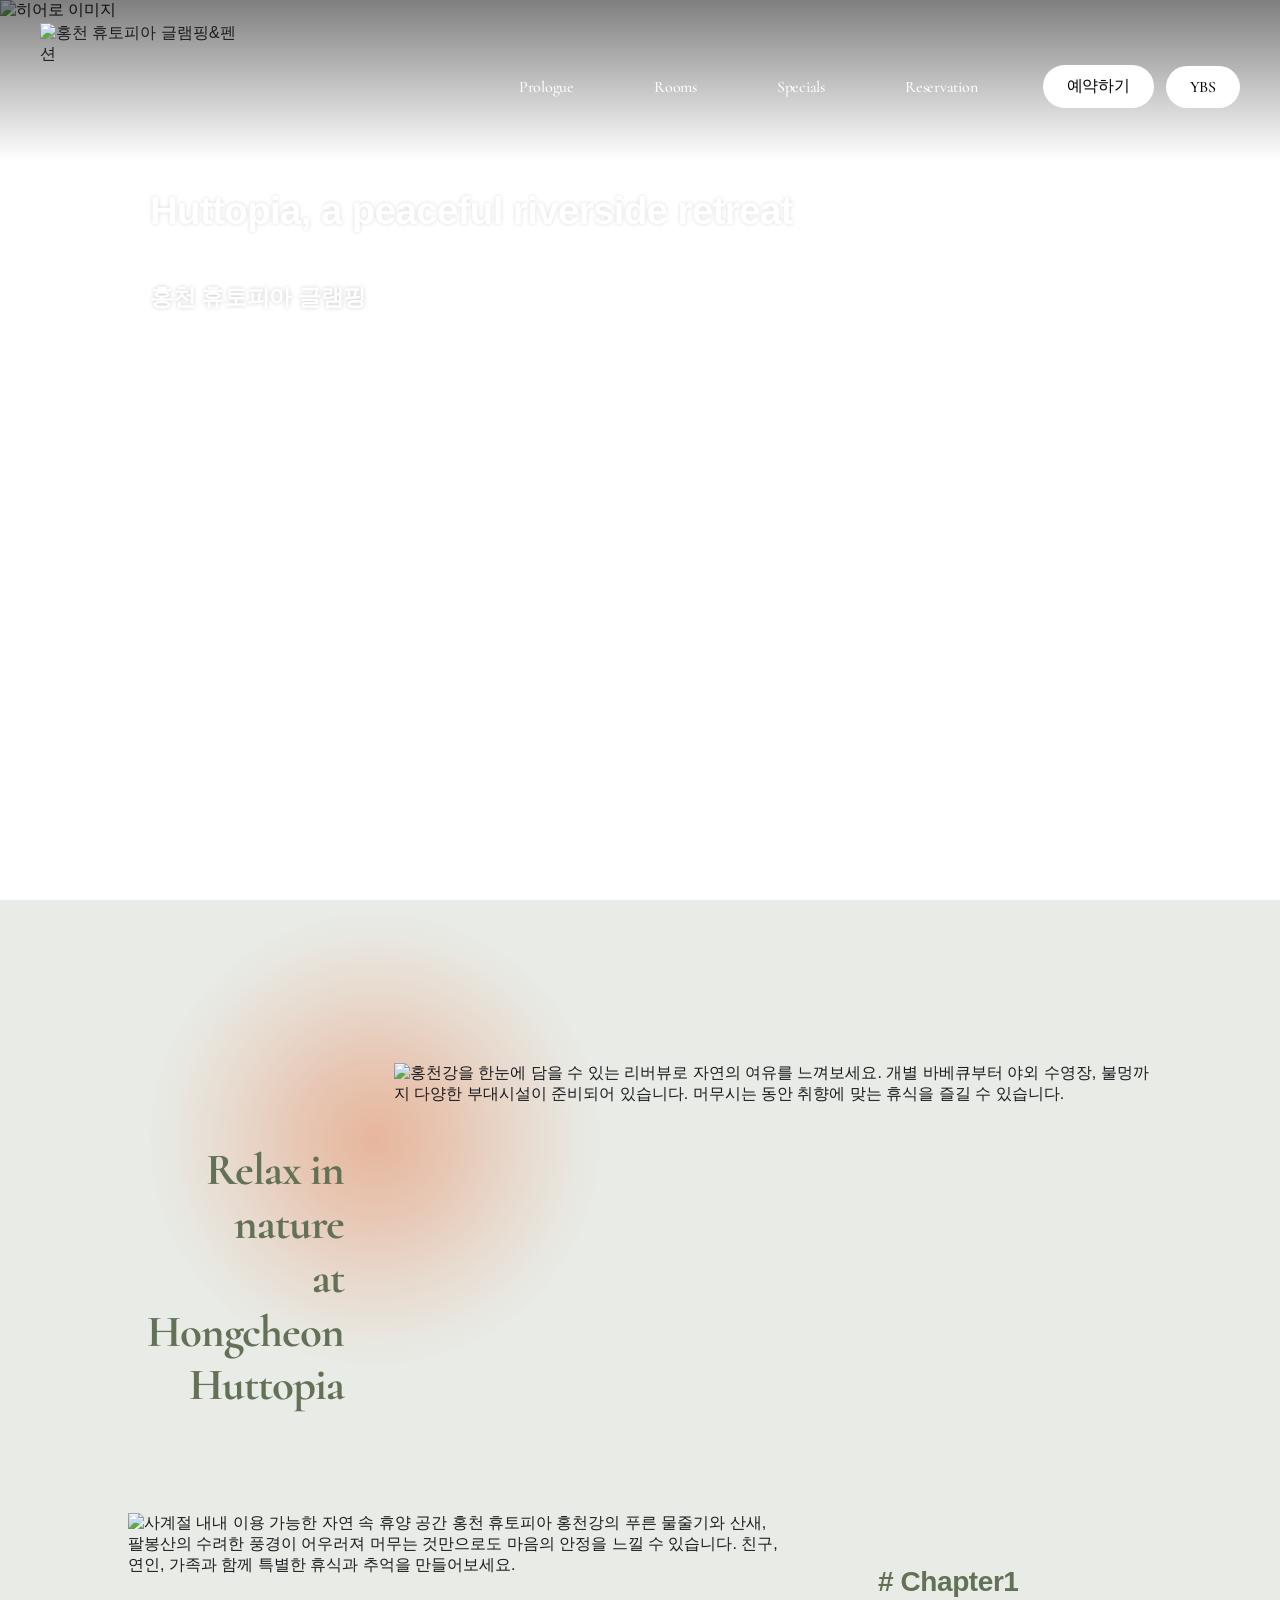
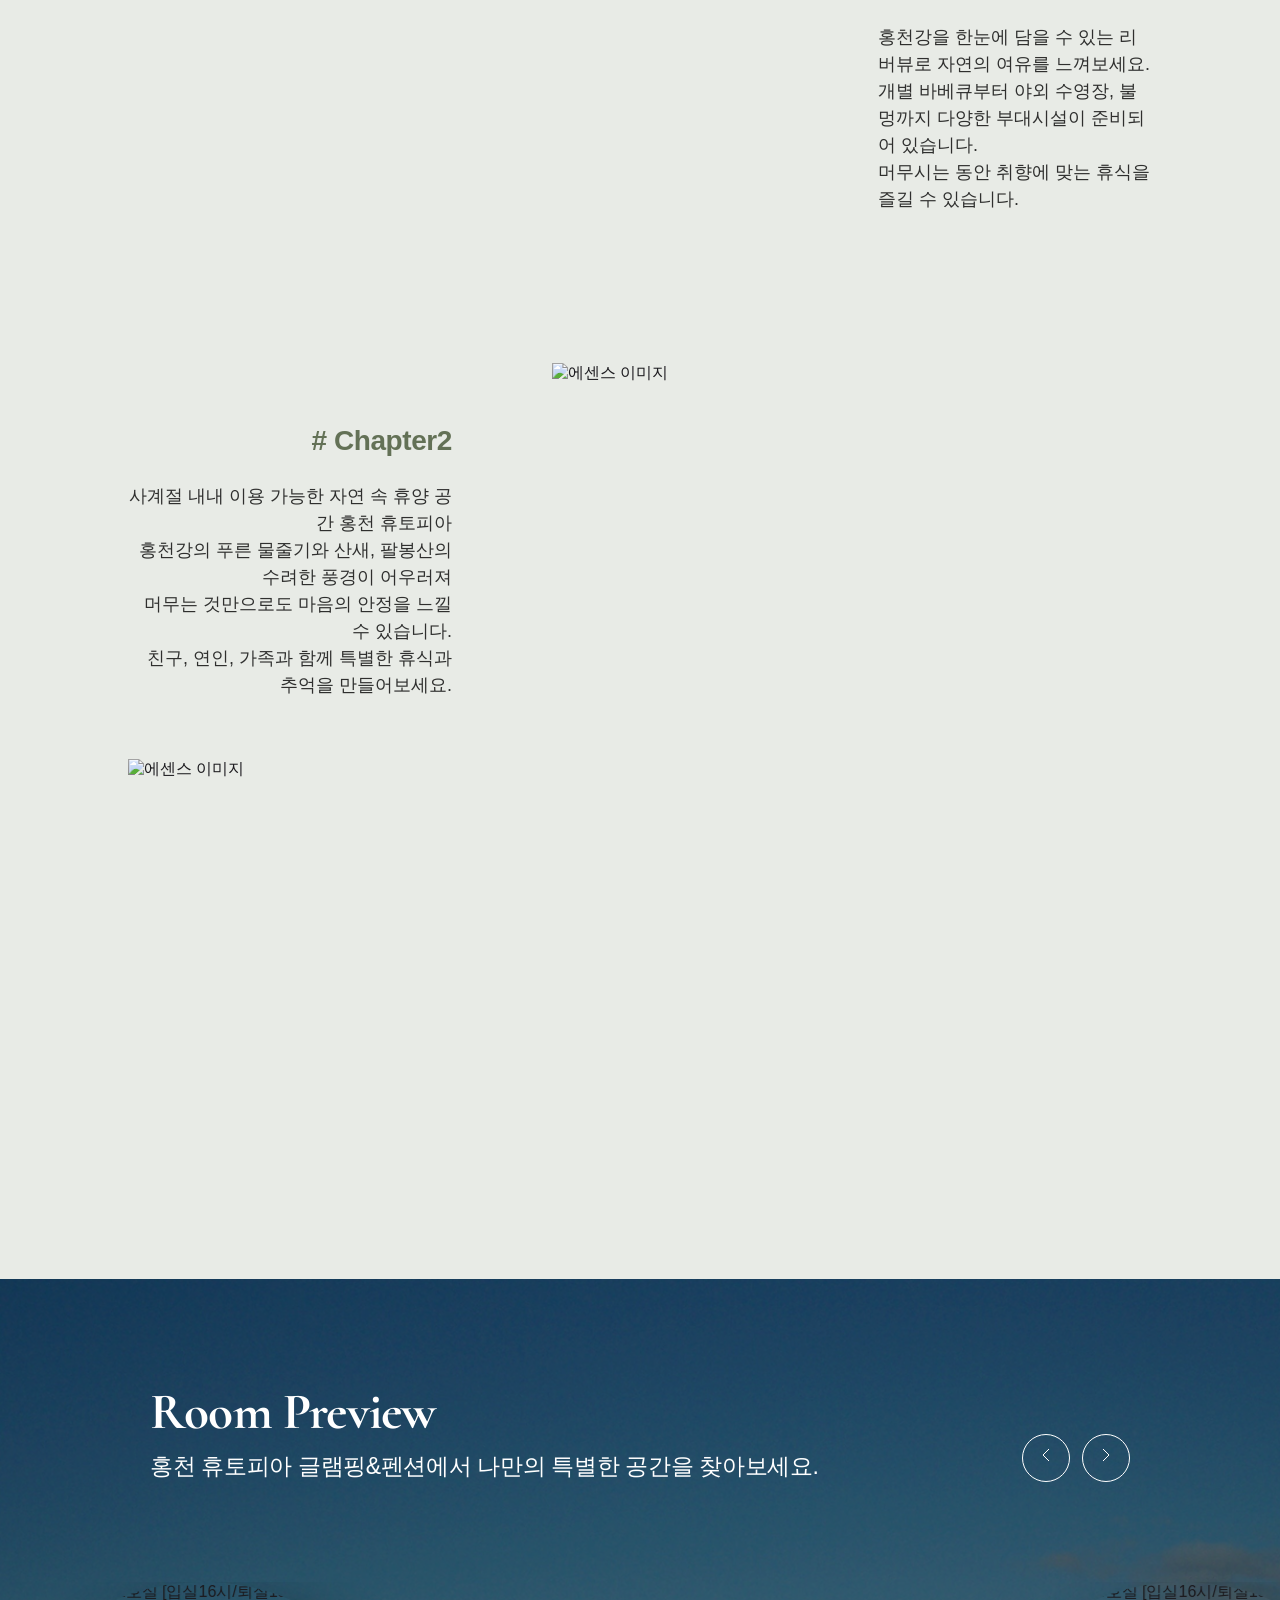
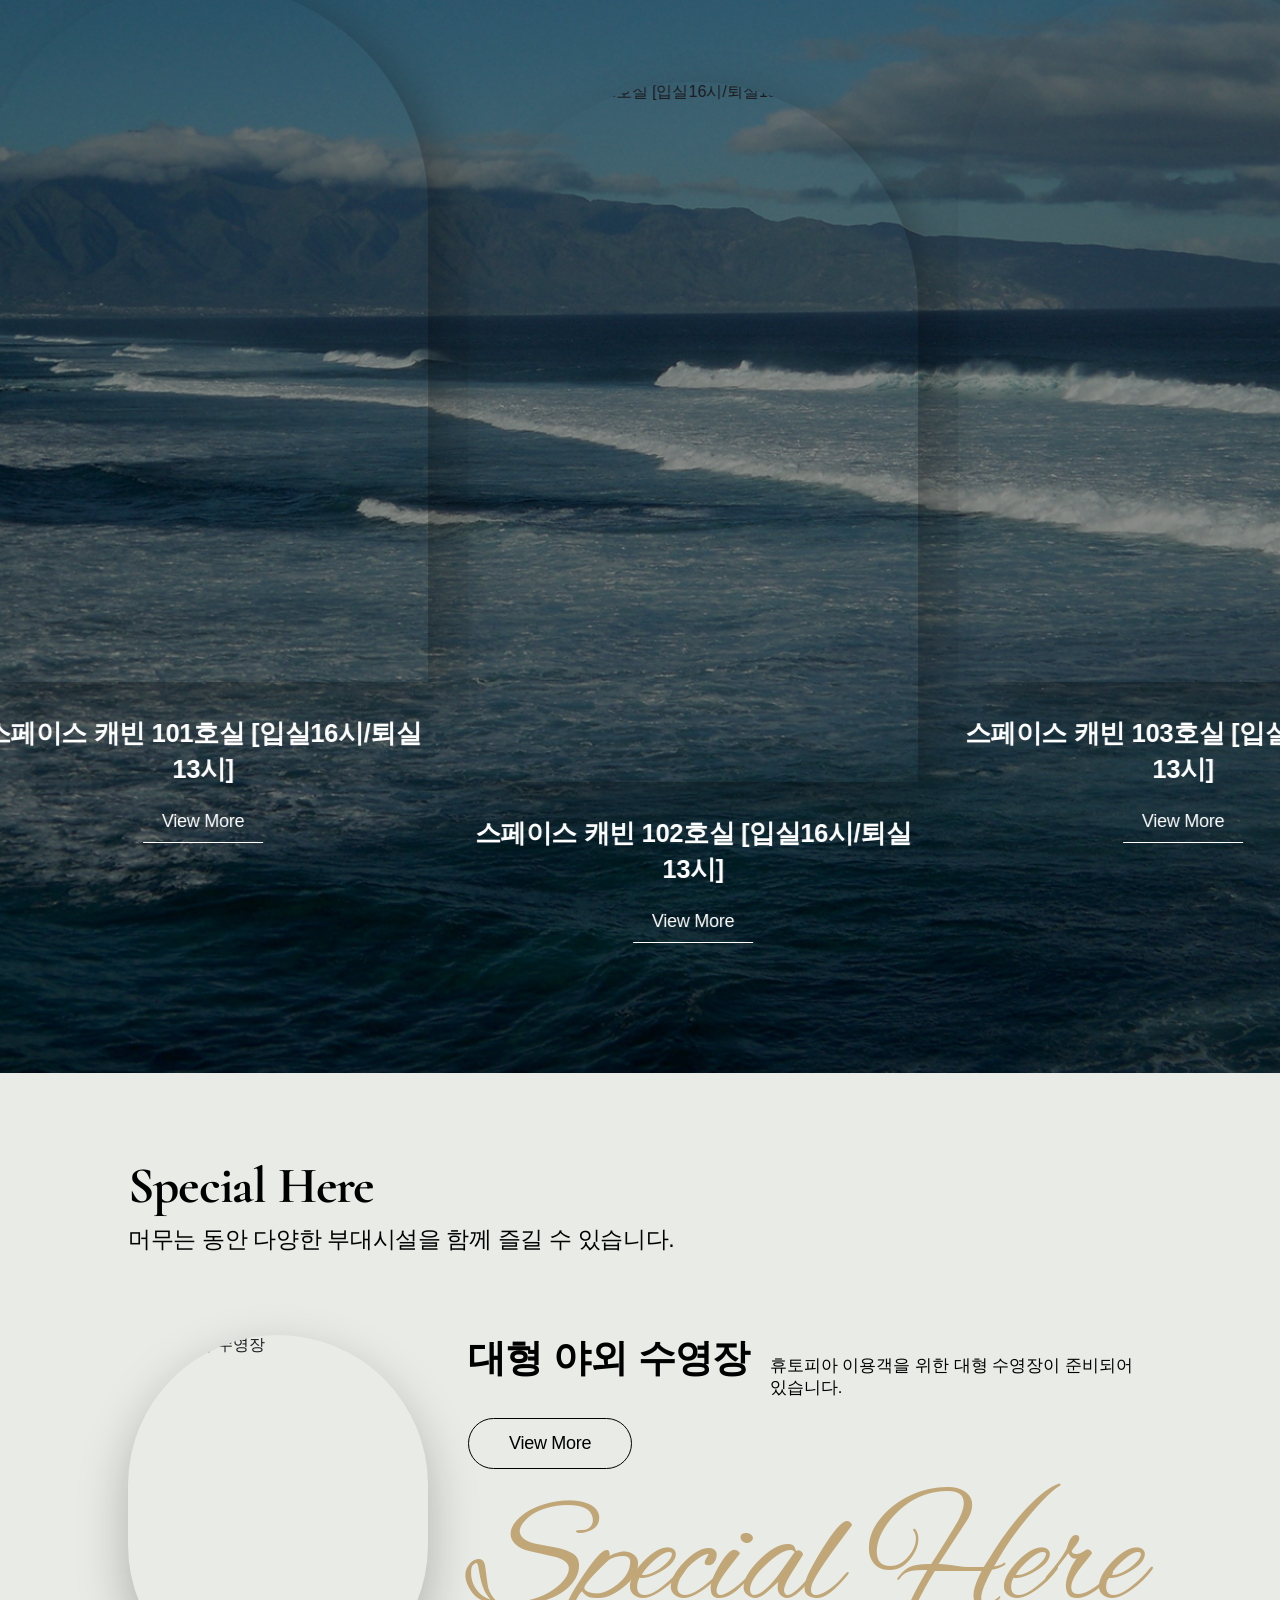
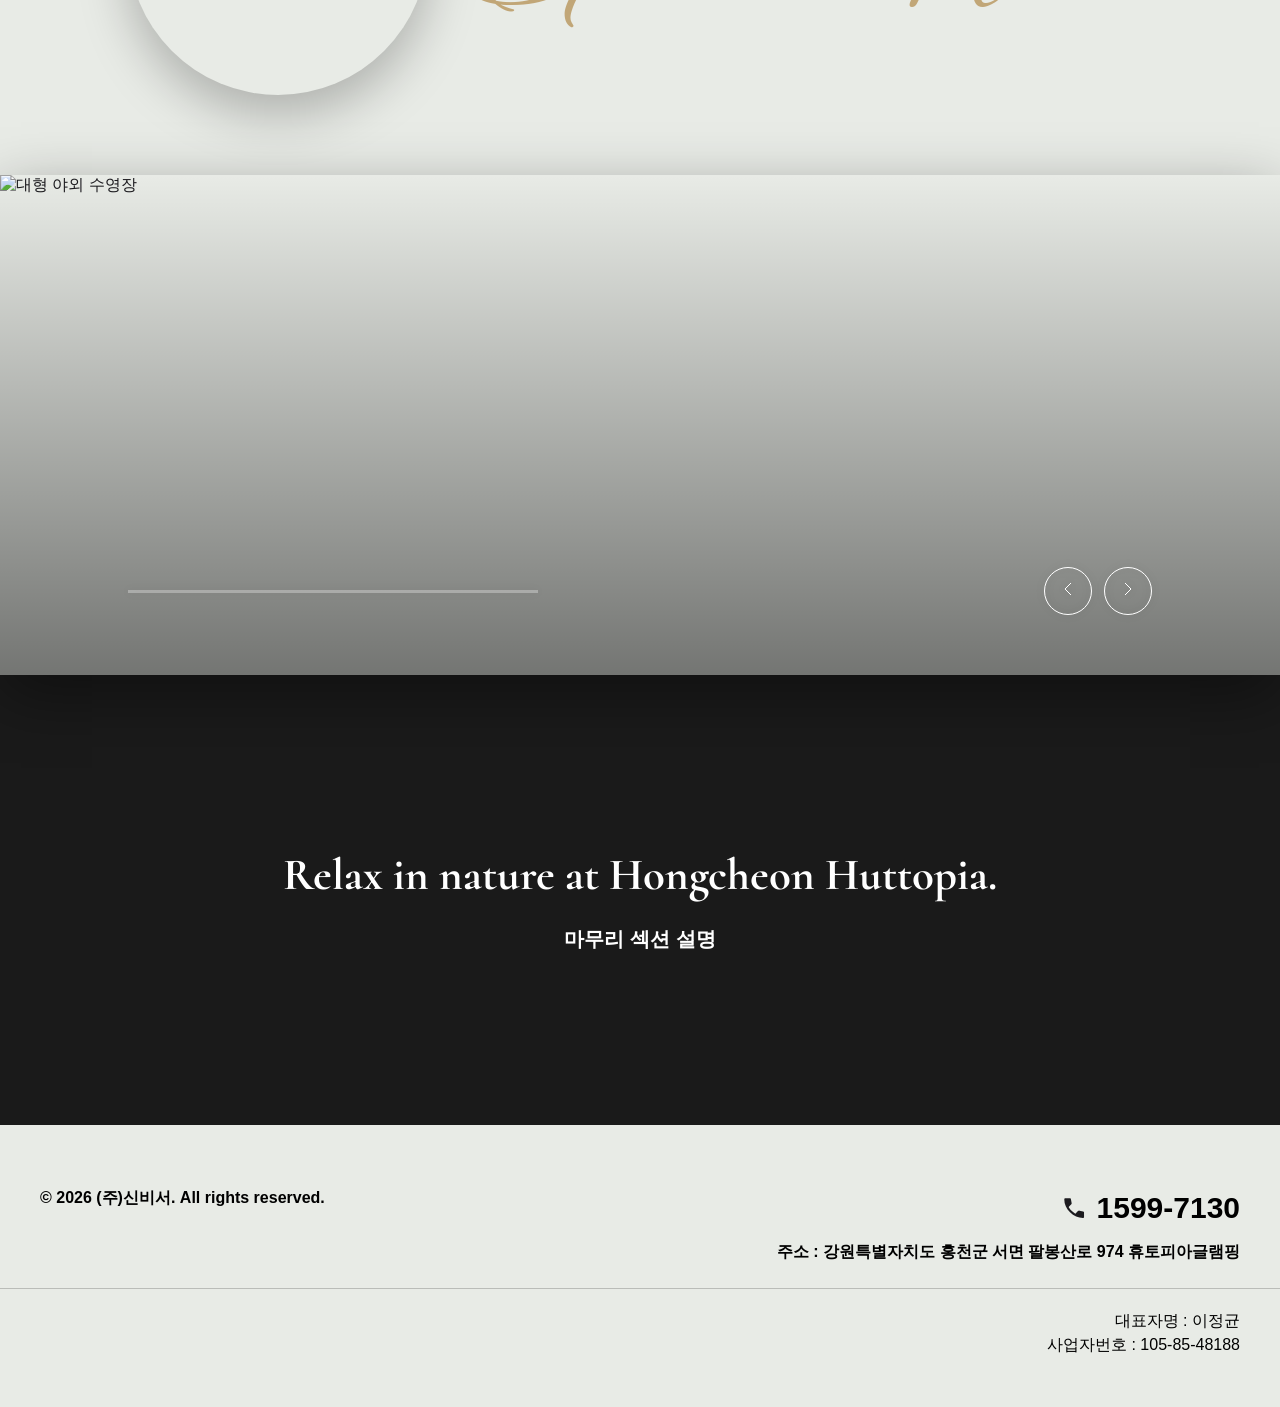
==== commit c21afbf1: "Update template code and site data" ====
--- a/index.html
+++ b/index.html
@@ -3,8 +3,10 @@
 <head>
     <meta charset="UTF-8">
     <meta name="viewport" content="width=device-width, initial-scale=1.0">
-    <title>달토글램핑 - Dalto Glamping</title>
-
+    <link rel="icon" href="data:,">
+    <title>홍천 휴토피아 글램핑&amp;펜션 - 홈</title>
+    <meta name="description" content="홍천 휴토피아, 자연 속에서 온전히 쉬어가는 프라이빗 휴식 공간">
+    <meta name="keywords" content="홍천휴토피아,홍천숙소,홍천프라이빗숙소,홍천여행,감성숙소추천">
     <!-- Stylesheets -->
     <link rel="stylesheet" href="styles/theme.css">
     <link rel="stylesheet" href="styles/common.css">
@@ -12,16 +14,16 @@
     <link rel="stylesheet" href="styles/popup.css">
   <!-- Open Graph Meta Tags for Social Media -->
   <meta property="og:type" content="website" />
-  <meta property="og:title" content="홍천 휴토피아 글램핑 - 홈" />
-  
-  
+  <meta property="og:title" content="홍천 휴토피아 글램핑&펜션 - 홈" />
+  <meta property="og:description" content="프라인빗한 객실과 글램핑의 조화 홍천 휴토피아 글램핑" />
+  <meta property="og:image" content="https://bookingplay-media.s3.amazonaws.com/item_images/2026/08/04/6OvarK15HRhU.jpg" />
   <meta property="og:url" content="https://huttopia.kr" />
 
   <!-- Twitter Card Meta Tags -->
   <meta name="twitter:card" content="summary_large_image" />
-  <meta name="twitter:title" content="홍천 휴토피아 글램핑 - 홈" />
-  
-  
+  <meta name="twitter:title" content="홍천 휴토피아 글램핑&펜션 - 홈" />
+  <meta name="twitter:description" content="프라인빗한 객실과 글램핑의 조화 홍천 휴토피아 글램핑" />
+  <meta name="twitter:image" content="https://bookingplay-media.s3.amazonaws.com/item_images/2026/08/04/6OvarK15HRhU.jpg" />
 </head>
 <body>
     <!-- Navigation (Header) - page-wrapper 밖으로 분리 -->
--- a/styles/theme.css
+++ b/styles/theme.css
@@ -1,8 +1,15 @@
 /* CDN Fonts */
+@import url('https://cdn.jsdelivr.net/gh/orioncactus/pretendard/dist/web/static/pretendard.min.css');
 @import url('https://fonts.googleapis.com/css2?family=Cormorant:ital,wght@0,300..700;1,300..700&display=swap');
-@import url('https://fonts.googleapis.com/css2?family=Noto+Serif+KR:wght@200..900&display=swap');
 
 /* Font Faces */
+@font-face {
+  font-family: 'GyeonggiMillenniumBackground';
+  src: url('https://cdn.jsdelivr.net/gh/projectnoonnu/2410-3@1.0/Batang_Regular.woff') format('woff');
+  font-weight: 400;
+  font-display: swap;
+}
+
 @font-face {
     font-family: 'Pretendard';
     src: url('https://cdn.jsdelivr.net/gh/projectnoonnu/pretendard@1.0/Pretendard-Regular.woff2') format('woff2');
@@ -12,12 +19,9 @@
 
 /* CSS Variables */
 :root {
-    /* 폰트 */
-    --font-ko-main: 'Noto Serif KR', serif;
-    --font-ko-sub: 'Pretendard', sans-serif;
-    --font-en-main: 'Cormorant', serif;
-
-    /* 색상 */
-    --color-primary: #ecebe8;
-    --color-secondary: #683c3c;
-}
+  --font-ko-main: 'GyeonggiMillenniumBackground', sans-serif;
+  --font-ko-sub: 'Pretendard', sans-serif;
+  --font-en-main: 'Cormorant', sans-serif;
+  --color-primary: #e8ebe6;
+  --color-secondary: #637156;
+}
--- a/styles/common.css
+++ b/styles/common.css
@@ -87,13 +87,13 @@
 .header-logo {
     flex-shrink: 0;
     width: 210px;
-    height: 88px;
+    height: 75px;
 }
 
 .header-logo img {
     width: 100%;
     height: 100%;
-    object-fit: cover;
+    object-fit: contain;
 }
 
 .header-nav {
@@ -186,6 +186,9 @@
     width: 100%;
     height: auto;
     min-height: 350px;
+    max-height: calc(100vh - 100px);
+    overflow-y: auto;
+    -webkit-overflow-scrolling: touch;
     background: rgba(40, 40, 40, 0.85);
     border-top: 1px solid rgba(255, 255, 255, 0.15);
     opacity: 0;
@@ -238,6 +241,11 @@
     pointer-events: none;
     z-index: 1003;
     transition: opacity 0.15s ease, visibility 0s linear 0.15s;
+    max-height: calc(100vh - 200px);
+    overflow-y: auto;
+    -webkit-overflow-scrolling: touch;
+    overscroll-behavior: contain;
+    padding-bottom: 10px;
 }
 
 .site-header:hover .dropdown-sub,
@@ -261,6 +269,7 @@
     overflow: hidden;
     text-overflow: ellipsis;
     display: block;
+    flex-shrink: 0;
 }
 
 .dropdown-sub a:hover,
@@ -315,6 +324,43 @@
     flex-direction: column;
     align-items: center;
     gap: 4px;
+    max-height: calc(100vh - 250px);
+    overflow-y: auto;
+    -webkit-overflow-scrolling: touch;
+}
+
+/* 드롭다운 스크롤바 커스텀 스타일 */
+.header-dropdown,
+.dropdown-sub,
+.dropdown-col-links {
+    scrollbar-width: thin;
+    scrollbar-color: rgba(255, 255, 255, 0.85) #2a2d35;
+}
+
+.header-dropdown::-webkit-scrollbar,
+.dropdown-sub::-webkit-scrollbar,
+.dropdown-col-links::-webkit-scrollbar {
+    width: 4px;
+}
+
+.header-dropdown::-webkit-scrollbar-track,
+.dropdown-sub::-webkit-scrollbar-track,
+.dropdown-col-links::-webkit-scrollbar-track {
+    background: #2a2d35;
+    border-radius: 3px;
+}
+
+.header-dropdown::-webkit-scrollbar-thumb,
+.dropdown-sub::-webkit-scrollbar-thumb,
+.dropdown-col-links::-webkit-scrollbar-thumb {
+    background: rgba(255, 255, 255, 0.85);
+    border-radius: 3px;
+}
+
+.header-dropdown::-webkit-scrollbar-thumb:hover,
+.dropdown-sub::-webkit-scrollbar-thumb:hover,
+.dropdown-col-links::-webkit-scrollbar-thumb:hover {
+    background: rgba(255, 255, 255, 0.95);
 }
 
 /* ==========================================
@@ -524,6 +570,10 @@
    ========================================== */
 
 @media (max-width: 768px) {
+
+    .address {
+        font-size: 13px;
+    }
 
     /* --- HEADER --- */
     .site-header {
@@ -767,3 +817,34 @@
         font-size: 13px;
     }
 }
+
+/* ── 푸터 농어촌민박사업자 이미지 (템플릿 확장) ─────────────────────
+   customFields.footer.ruralStayMark 가 있을 때만 매퍼가 노출한다(마크업 기본 숨김).
+   푸터에 로고가 없어 구분선 아래 사업자정보(대표자·사업자번호) 바로 위에 독립된 줄로 둔다.
+   정렬은 사업자정보와 같게 데스크톱 오른쪽, 모바일 왼쪽.
+   표시마크 이미지는 세로형(마크 + 신고번호 박스)이라 폭을 고정(PC 180px / 모바일 160px)하고 높이는 비율에 맡긴다.
+   신고번호 글자가 읽히도록 모바일에서도 160px 아래로 줄이지 않는다. */
+.footer-rural-stay-mark-wrap {
+    display: flex;
+    justify-content: flex-end;
+    margin-bottom: 12px;
+}
+
+.footer-rural-stay-mark {
+    display: block;
+    width: 180px;
+    height: auto;
+    max-width: 100%;
+    object-fit: contain;
+}
+@media (max-width: 768px) {
+    .footer-rural-stay-mark {
+        width: 160px;
+    }
+}
+
+@media (max-width: 768px) {
+    .footer-rural-stay-mark-wrap {
+        justify-content: flex-start;
+    }
+}
--- a/styles/index.css
+++ b/styles/index.css
@@ -79,6 +79,14 @@
     transform: scale(1);
 }
 
+/* Hero video 모드 */
+[data-hero-slider] [data-hero-video] {
+    position: absolute;
+    inset: 0;
+    width: 100%;
+    height: 100%;
+    object-fit: cover;
+}
 
 .main-content {
     position: absolute;
@@ -220,7 +228,7 @@
 .title-text {
     font-family: var(--font-en-main);
     font-weight: 700;
-    font-size: 60px;
+    font-size: 50px;
     line-height: 1.2;
     color: var(--color-secondary);
     letter-spacing: -1.05px;
@@ -294,6 +302,20 @@
     width: 100%;
     height: 100%;
     object-fit: cover;
+}
+
+/* Essence video 모드 */
+.essence-video-container {
+    width: 100%;
+    aspect-ratio: 16 / 9;
+    overflow: hidden;
+}
+
+.essence-video-container video {
+    width: 100%;
+    height: 100%;
+    object-fit: cover;
+    display: block;
 }
 
 .con1-1 .content-image {
@@ -358,7 +380,7 @@
 .content-2-bg {
     position: absolute;
     inset: 0;
-    background-image: url('https://images.unsplash.com/photo-1655409735952-cb5220efca54?w=2000&q=80');
+    background-image: url('../images/bg.png');
     background-size: cover;
     background-position: center;
 }
@@ -509,16 +531,6 @@
     line-height: 36px;
     color: white;
     letter-spacing: -0.42px;
-    margin: 0;
-}
-
-.room-info p {
-    font-family: var(--font-ko-sub);
-    font-weight: 500;
-    font-size: clamp(15px, 1.2vw, 18px);
-    line-height: 1.5;
-    color: rgba(255, 255, 255, 0.8);
-    max-width: 435px;
     margin: 0;
 }
 
@@ -811,6 +823,15 @@
     background-position: center;
 }
 
+/* Closing video 모드 */
+.closing-video {
+    position: absolute;
+    inset: 0;
+    width: 100%;
+    height: 100%;
+    object-fit: cover;
+}
+
 .content-4-text {
     position: relative;
     z-index: 1;
@@ -1172,8 +1193,15 @@
         word-break: keep-all;
     }
 
-    .main-title br,
-    .main-subtitle br {
+    .main-title {
+        font-size: 25px !important;
+    }
+
+    .main-subtitle {
+        font-size: 16px;
+    }
+
+    .main-title br {
         display: none;
     }
 
@@ -1299,7 +1327,12 @@
         padding: 0 20px;
     }
 
+    .section-title {
+        font-size: 33px;
+    }
+
     .section-subtitle {
+        font-size: 13px;
         line-height: 1.5;
     }
 
--- a/styles/popup.css
+++ b/styles/popup.css
@@ -0,0 +1,367 @@
+/**
+ * Popup Styles
+ * 홈페이지 팝업 컴포넌트 스타일
+ */
+
+/* Popup Overlay */
+.popup-overlay {
+    position: fixed;
+    top: 0;
+    left: 0;
+    width: 100%;
+    height: 100%;
+    background: rgba(0, 0, 0, 0.6);
+    display: flex;
+    align-items: center;
+    justify-content: center;
+    z-index: 9999;
+    opacity: 0;
+    visibility: hidden;
+    transition: opacity 0.3s ease, visibility 0.3s ease;
+}
+
+.popup-overlay.active {
+    opacity: 1;
+    visibility: visible;
+}
+
+/* Popup Content Container */
+.popup-content {
+    position: relative;
+    /* 폭은 팝업별 width(작게 290 / 기본 350 / 크게 600)로 popup.js 가 정한다. 아래는 기본값 */
+    width: 350px;
+    max-width: 90vw;
+    max-height: 85vh;
+    background: var(--color-primary, #fff);
+    border-radius: 12px;
+    overflow: hidden;
+    box-shadow: 0 20px 60px rgba(0, 0, 0, 0.3);
+}
+
+/* Close Button */
+.popup-close {
+    position: absolute;
+    top: 12px;
+    right: 12px;
+    background: rgba(0, 0, 0, 0.5);
+    color: #fff;
+    border: none;
+    border-radius: 50%;
+    width: 32px;
+    height: 32px;
+    font-size: 20px;
+    line-height: 1;
+    cursor: pointer;
+    display: flex;
+    align-items: center;
+    justify-content: center;
+    z-index: 10;
+    transition: background 0.2s ease, transform 0.2s ease;
+}
+
+.popup-close:hover {
+    background: rgba(0, 0, 0, 0.7);
+    transform: scale(1.1);
+}
+
+.popup-close:focus {
+    outline: 2px solid #fff;
+    outline-offset: 2px;
+}
+
+/* Popup Image Link */
+.popup-image-link {
+    display: block;
+    text-decoration: none;
+    color: inherit;
+}
+
+/* Popup Image — <img> 로 렌더링해 원본 비율 유지(잘림 없음), 박스 폭 100% */
+.popup-image-wrap {
+    position: relative;
+    width: 100%;
+}
+
+.popup-image {
+    display: block;
+    width: 100%;
+    height: auto;
+}
+
+/* Popup Text Content */
+.popup-text-content {
+    position: absolute;
+    inset: 0;
+    box-sizing: border-box;
+    z-index: 1;
+    padding: 30px;
+    text-align: center;
+    display: flex;
+    flex-direction: column;
+    align-items: flex-start;
+    width: 100%;
+    height: 100%;
+}
+
+.popup-title {
+    font-family: var(--font-ko-main, 'GowunDodum-Regular', sans-serif);
+    font-size: 48px;
+    font-weight: 600;
+    color: var(--color-secondary, #78716c);
+    margin: 0 0 40px 0;
+    line-height: 1.4;
+    text-shadow: 0 0 1px rgba(255, 255, 255, 0.8), 0 1px 2px rgba(0, 0, 0, 0.1);
+}
+
+.popup-description {
+    font-family: var(--font-ko-sub, 'GowunDodum-Regular', sans-serif);
+    font-size: 28px;
+    color: var(--color-secondary, #78716c);
+    margin: 0;
+    line-height: 1.6;
+    text-align: left;
+    text-shadow: 0 0 1px rgba(255, 255, 255, 0.8), 0 1px 2px rgba(0, 0, 0, 0.1);
+}
+
+/* Popup Footer */
+.popup-footer {
+    display: flex;
+    justify-content: space-between;
+    align-items: center;
+    padding: 14px 20px;
+    background: var(--color-primary, #fff);
+    border-top: 1px solid rgba(0, 0, 0, 0.08);
+}
+
+.popup-today-hide {
+    font-family: var(--font-ko-sub, 'GowunDodum-Regular', sans-serif);
+    font-size: 13px;
+    color: var(--color-secondary, #78716c);
+    cursor: pointer;
+    padding: 4px 0;
+    transition: color 0.2s ease;
+    background: none;
+    border: none;
+}
+
+.popup-today-hide:hover {
+    color: #44403c;
+}
+
+.popup-close-text {
+    font-family: var(--font-ko-sub, 'GowunDodum-Regular', sans-serif);
+    font-size: 13px;
+    color: var(--color-secondary, #78716c);
+    cursor: pointer;
+    padding: 4px 8px;
+    transition: color 0.2s ease;
+    background: none;
+    border: none;
+}
+
+.popup-close-text:hover {
+    color: #44403c;
+}
+
+/* Popup Container (hidden by default) */
+#popup-container {
+    display: none;
+}
+
+#popup-container:not(:empty) {
+    display: block;
+}
+
+/* Slider Styles */
+.popup-slider {
+    position: relative;
+    width: 100%;
+}
+
+.popup-slides {
+    position: relative;
+    width: 100%;
+    aspect-ratio: 3 / 4;
+    overflow: hidden;
+}
+
+.popup-slide {
+    position: absolute;
+    top: 0;
+    left: 0;
+    width: 100%;
+    height: 100%;
+    opacity: 0;
+    visibility: hidden;
+    transform: scale(1.05);
+    transition: opacity 0.6s ease, visibility 0.6s ease, transform 0.6s ease;
+}
+
+.popup-slide.active {
+    opacity: 1;
+    visibility: visible;
+    transform: scale(1);
+}
+
+.popup-slide .popup-image-wrap {
+    width: 100%;
+    height: 100%;
+}
+
+/* 슬라이더 높이는 첫 이미지 비율로 고정되므로 나머지 이미지는 잘리지 않게 안에 맞춘다 */
+.popup-slide .popup-image {
+    width: 100%;
+    height: 100%;
+    object-fit: contain;
+}
+
+/* Arrow Navigation */
+.popup-arrow {
+    position: absolute;
+    top: 50%;
+    transform: translateY(-50%);
+    background: rgba(0, 0, 0, 0.4);
+    color: #fff;
+    border: none;
+    width: 40px;
+    height: 40px;
+    font-size: 18px;
+    cursor: pointer;
+    display: flex;
+    align-items: center;
+    justify-content: center;
+    z-index: 10;
+    border-radius: 50%;
+    transition: background 0.2s ease, transform 0.2s ease;
+}
+
+.popup-arrow:hover {
+    background: rgba(0, 0, 0, 0.6);
+    transform: translateY(-50%) scale(1.1);
+}
+
+.popup-arrow--prev {
+    left: 12px;
+}
+
+.popup-arrow--next {
+    right: 12px;
+}
+
+/* Dot Navigation */
+.popup-dots {
+    position: absolute;
+    bottom: 16px;
+    left: 50%;
+    transform: translateX(-50%);
+    display: flex;
+    gap: 8px;
+    z-index: 10;
+}
+
+.popup-dot {
+    width: 8px;
+    height: 8px;
+    border-radius: 50%;
+    background: rgba(255, 255, 255, 0.5);
+    border: none;
+    cursor: pointer;
+    padding: 0;
+    transition: background 0.2s ease, transform 0.2s ease;
+}
+
+.popup-dot.active {
+    background: #fff;
+    transform: scale(1.2);
+}
+
+.popup-dot:hover {
+    background: rgba(255, 255, 255, 0.8);
+}
+
+/* Mobile Responsive */
+@media (max-width: 640px) {
+    .popup-content {
+        max-width: 90%;
+        max-height: 85vh;
+        border-radius: 8px;
+    }
+
+    .popup-close {
+        top: 8px;
+        right: 8px;
+        width: 28px;
+        height: 28px;
+        font-size: 18px;
+    }
+
+    .popup-text-content {
+        padding: 30px;
+    }
+
+    .popup-title {
+        font-size: 36px;
+    }
+
+    .popup-description {
+        font-size: 24px;
+    }
+
+    .popup-footer {
+        padding: 12px 16px;
+    }
+
+    .popup-today-hide,
+    .popup-close-text {
+        font-size: 12px;
+    }
+
+    .popup-arrow {
+        width: 36px;
+        height: 36px;
+        font-size: 16px;
+    }
+
+    .popup-arrow--prev {
+        left: 8px;
+    }
+
+    .popup-arrow--next {
+        right: 8px;
+    }
+
+    .popup-dot {
+        width: 10px;
+        height: 10px;
+    }
+
+    .popup-dots {
+        gap: 10px;
+    }
+}
+
+/* Tablet */
+@media (min-width: 641px) and (max-width: 1024px) {
+    .popup-content {
+        max-width: 80vw;
+    }
+}
+
+/* Desktop */
+@media (min-width: 1025px) {
+    .popup-content {
+        max-width: 800px;
+    }
+}
+
+
+/* Popup open scroll lock */
+body.popup-open,
+html.popup-open {
+    overflow: hidden !important;
+    position: fixed !important;
+    width: 100% !important;
+    height: 100% !important;
+    top: 0 !important;
+    left: 0 !important;
+}
